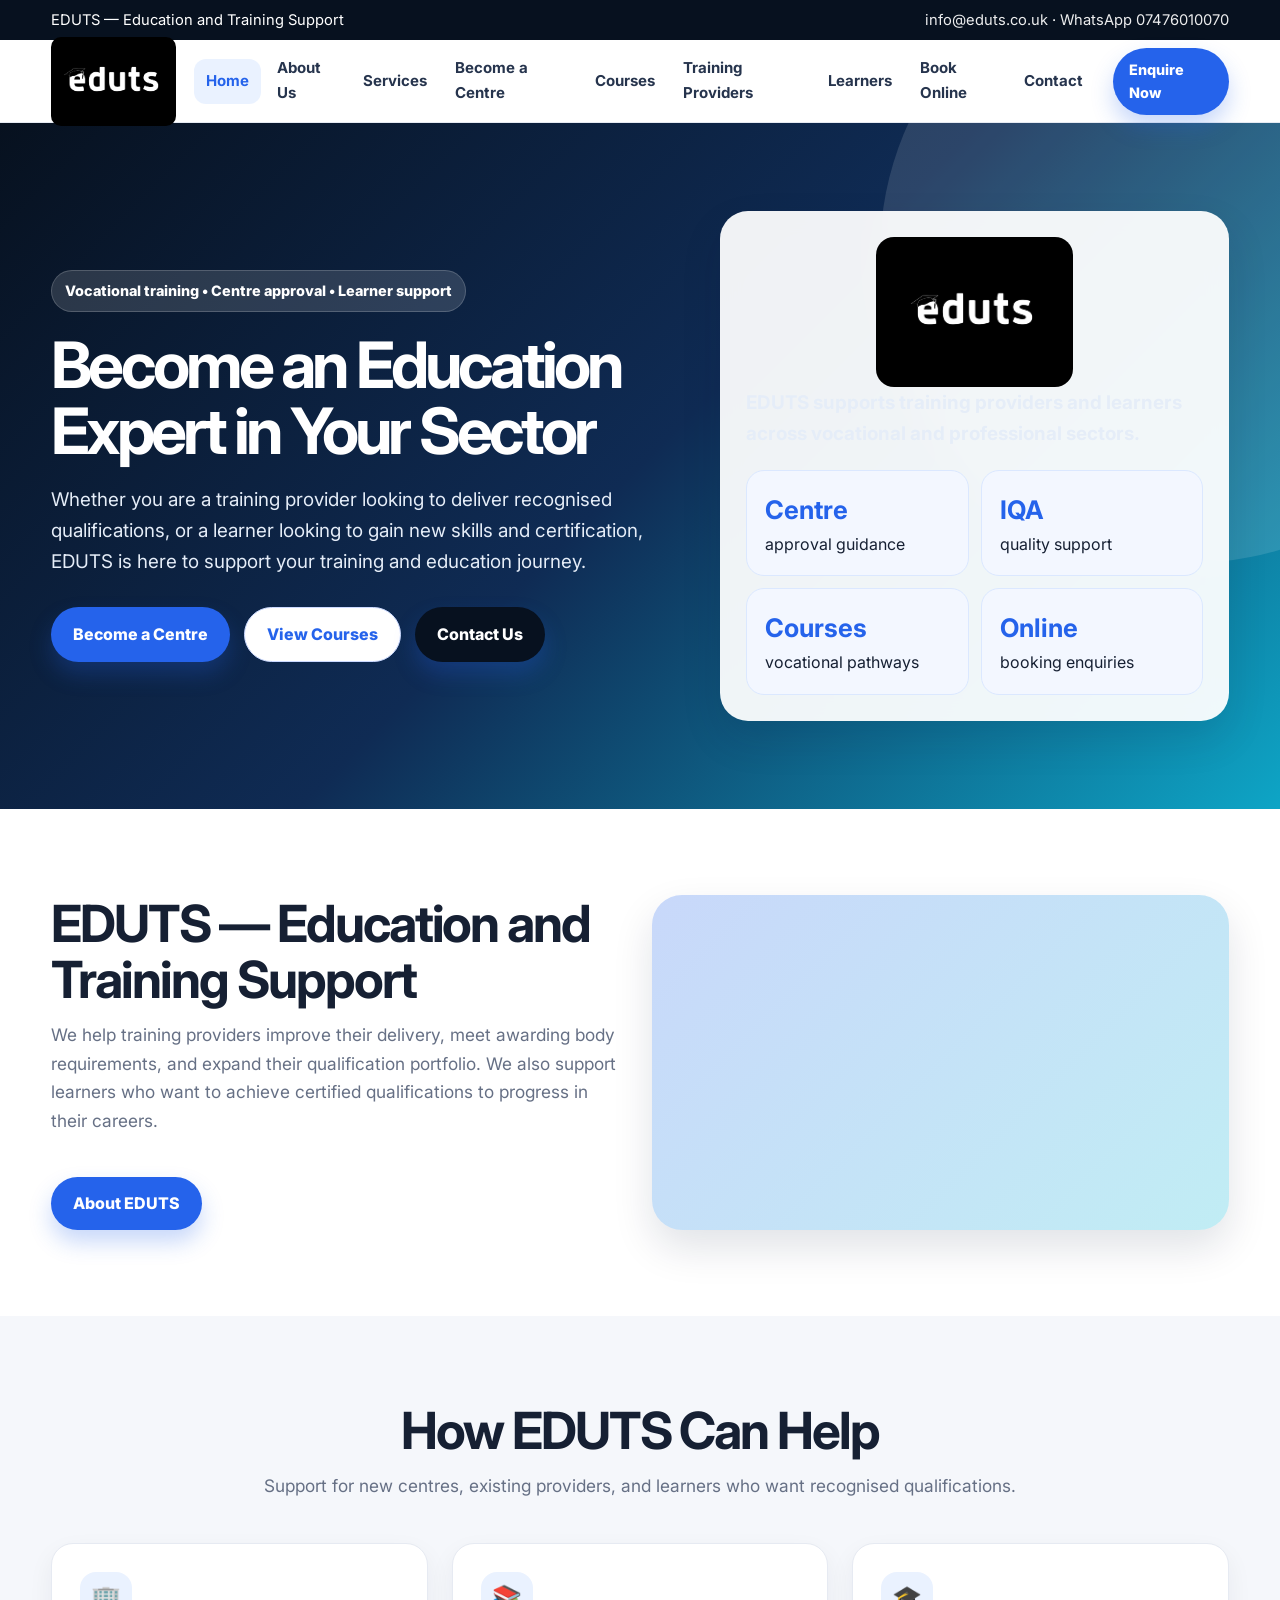
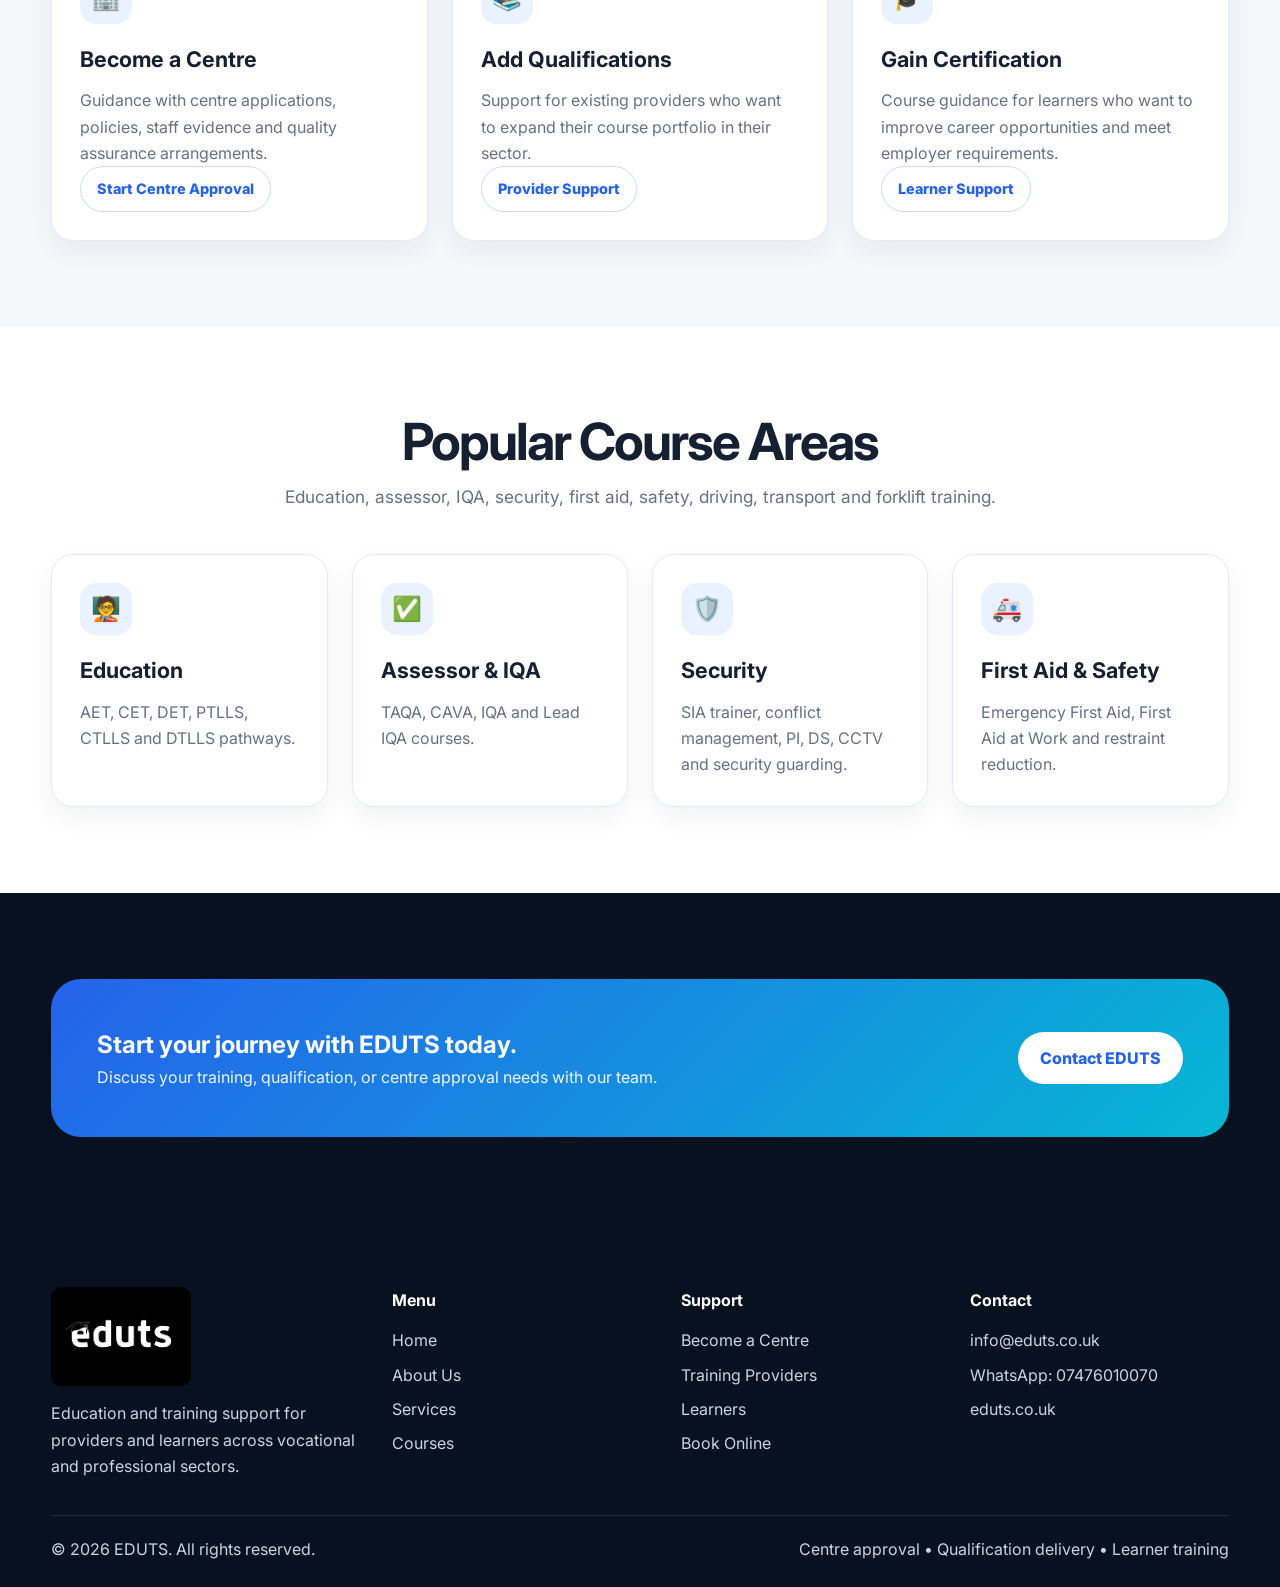
==== index.html @ fb8f163d "Add files via upload" ====
<!DOCTYPE html>
<html lang="en">
<head>
  <meta charset="UTF-8">
  <meta name="viewport" content="width=device-width, initial-scale=1.0">
  <meta name="description" content="EDUTS supports training providers and learners with centre approval, qualification delivery, assessment, IQA and vocational training.">
  <title>EDUTS — Education and Training Support</title>
  <link rel="icon" type="image/png" href="images/favicon.png">
  <link rel="apple-touch-icon" href="images/apple-touch-icon.png">
  <link rel="preconnect" href="https://fonts.googleapis.com">
  <link rel="preconnect" href="https://fonts.gstatic.com" crossorigin>
  <link href="https://fonts.googleapis.com/css2?family=Inter:wght@400;600;700;800;900&display=swap" rel="stylesheet">
  <link rel="stylesheet" href="css/style.css">
</head>
<body>
  <a class="skip-link" href="#main">Skip to content</a>
  <div class="top-bar"><div class="container"><span>EDUTS — Education and Training Support</span><span><a href="mailto:info@eduts.co.uk">info@eduts.co.uk</a> · <a href="https://wa.me/447476010070">WhatsApp 07476010070</a></span></div></div>
  <header class="header">
    <nav class="container nav" aria-label="Main navigation">
      <a href="index.html" class="logo"><img src="images/edutslogo2.png" alt="EDUTS logo"><span>EDUTS</span></a>
      <button class="hamburger" aria-label="Open menu" aria-expanded="false"><span></span><span></span><span></span></button>
      <ul class="menu">
        <li><a href="index.html">Home</a></li>
        <li><a href="about.html">About Us</a></li>
        <li><a href="services.html">Services</a></li>
        <li><a href="become-a-centre.html">Become a Centre</a></li>
        <li><a href="courses.html">Courses</a></li>
        <li><a href="training-providers.html">Training Providers</a></li>
        <li><a href="learners.html">Learners</a></li>
        <li><a href="book-online.html">Book Online</a></li>
        <li><a href="contact.html">Contact</a></li>
      </ul>
      <div class="nav-actions"><a class="btn small" href="contact.html">Enquire Now</a></div>
    </nav>
  </header>
<main id="main">
  <section class="hero">
    <div class="container hero-grid">
      <div class="reveal">
        <span class="eyebrow">Vocational training • Centre approval • Learner support</span>
        <h1>Become an Education Expert in Your Sector</h1>
        <p>Whether you are a training provider looking to deliver recognised qualifications, or a learner looking to gain new skills and certification, EDUTS is here to support your training and education journey.</p>
        <div class="hero-buttons"><a class="btn" href="become-a-centre.html">Become a Centre</a><a class="btn secondary" href="courses.html">View Courses</a><a class="btn dark" href="contact.html">Contact Us</a></div>
      </div>
      <aside class="hero-card reveal">
        <img src="images/edutslogo2.png" alt="EDUTS logo">
        <p><strong>EDUTS supports training providers and learners across vocational and professional sectors.</strong></p>
        <div class="quick-stats"><div class="stat"><strong>Centre</strong><span>approval guidance</span></div><div class="stat"><strong>IQA</strong><span>quality support</span></div><div class="stat"><strong>Courses</strong><span>vocational pathways</span></div><div class="stat"><strong>Online</strong><span>booking enquiries</span></div></div>
      </aside>
    </div>
  </section>
  <section class="section">
    <div class="container grid grid-2">
      <div class="reveal"><div class="section-head left"><h2>EDUTS — Education and Training Support</h2><p>We help training providers improve their delivery, meet awarding body requirements, and expand their qualification portfolio. We also support learners who want to achieve certified qualifications to progress in their careers.</p></div><a class="btn" href="about.html">About EDUTS</a></div>
      <div class="image-band reveal" role="img" aria-label="Training classroom placeholder image"></div>
    </div>
  </section>
  <section class="section light">
    <div class="container">
      <div class="section-head"><h2>How EDUTS Can Help</h2><p>Support for new centres, existing providers, and learners who want recognised qualifications.</p></div>
      <div class="grid grid-3">
        <article class="card reveal"><div class="icon">🏢</div><h3>Become a Centre</h3><p>Guidance with centre applications, policies, staff evidence and quality assurance arrangements.</p><a class="btn secondary small" href="become-a-centre.html">Start Centre Approval</a></article>
        <article class="card reveal"><div class="icon">📚</div><h3>Add Qualifications</h3><p>Support for existing providers who want to expand their course portfolio in their sector.</p><a class="btn secondary small" href="training-providers.html">Provider Support</a></article>
        <article class="card reveal"><div class="icon">🎓</div><h3>Gain Certification</h3><p>Course guidance for learners who want to improve career opportunities and meet employer requirements.</p><a class="btn secondary small" href="learners.html">Learner Support</a></article>
      </div>
    </div>
  </section>
  <section class="section">
    <div class="container">
      <div class="section-head"><h2>Popular Course Areas</h2><p>Education, assessor, IQA, security, first aid, safety, driving, transport and forklift training.</p></div>
      <div class="grid grid-4">
        <div class="card reveal"><div class="icon">🧑‍🏫</div><h3>Education</h3><p>AET, CET, DET, PTLLS, CTLLS and DTLLS pathways.</p></div>
        <div class="card reveal"><div class="icon">✅</div><h3>Assessor & IQA</h3><p>TAQA, CAVA, IQA and Lead IQA courses.</p></div>
        <div class="card reveal"><div class="icon">🛡️</div><h3>Security</h3><p>SIA trainer, conflict management, PI, DS, CCTV and security guarding.</p></div>
        <div class="card reveal"><div class="icon">🚑</div><h3>First Aid & Safety</h3><p>Emergency First Aid, First Aid at Work and restraint reduction.</p></div>
      </div>
    </div>
  </section>
  <section class="section dark"><div class="container cta"><div><h2>Start your journey with EDUTS today.</h2><p>Discuss your training, qualification, or centre approval needs with our team.</p></div><a class="btn" href="contact.html">Contact EDUTS</a></div></section>
</main>
  <footer class="footer">
    <div class="container footer-grid">
      <div>
        <img src="images/edutslogo2.png" alt="EDUTS logo">
        <p>Education and training support for providers and learners across vocational and professional sectors.</p>
      </div>
      <div><h4>Menu</h4><ul><li><a href="index.html">Home</a></li><li><a href="about.html">About Us</a></li><li><a href="services.html">Services</a></li><li><a href="courses.html">Courses</a></li></ul></div>
      <div><h4>Support</h4><ul><li><a href="become-a-centre.html">Become a Centre</a></li><li><a href="training-providers.html">Training Providers</a></li><li><a href="learners.html">Learners</a></li><li><a href="book-online.html">Book Online</a></li></ul></div>
      <div><h4>Contact</h4><ul><li><a href="mailto:info@eduts.co.uk">info@eduts.co.uk</a></li><li><a href="https://wa.me/447476010070">WhatsApp: 07476010070</a></li><li><a href="https://eduts.co.uk">eduts.co.uk</a></li></ul></div>
    </div>
    <div class="container footer-bottom"><p>© <span id="year">2026</span> EDUTS. All rights reserved.</p><p>Centre approval • Qualification delivery • Learner training</p></div>
  </footer>
  <button class="back-top" aria-label="Back to top">↑</button>
  <script>document.getElementById('year').textContent = new Date().getFullYear();</script>
  <script src="js/script.js"></script>
</body>
</html>
---- css/style.css ----
:root{
  --bg:#07111f;
  --bg-soft:#0d1b2e;
  --card:#ffffff;
  --text:#162033;
  --muted:#667085;
  --brand:#2563eb;
  --brand-dark:#1d4ed8;
  --accent:#06b6d4;
  --light:#f5f7fb;
  --border:#e6eaf2;
  --success:#16a34a;
  --shadow:0 18px 40px rgba(12,28,54,.12);
  --radius:22px;
}
*{box-sizing:border-box;margin:0;padding:0}
html{scroll-behavior:smooth}
body{font-family:Inter,Arial,sans-serif;color:var(--text);background:#fff;line-height:1.65}
a{text-decoration:none;color:inherit}
img{max-width:100%;display:block}
.container{width:min(1180px,92%);margin:auto}
.skip-link{position:absolute;left:-999px;top:10px;background:#fff;color:#000;padding:10px;z-index:999}
.skip-link:focus{left:10px}
.top-bar{background:#07111f;color:#fff;font-size:.92rem;padding:8px 0}
.top-bar .container{display:flex;justify-content:space-between;gap:18px;flex-wrap:wrap}
.top-bar a{color:#fff;opacity:.92}.top-bar a:hover{opacity:1;color:#9ee7ff}
.header{position:sticky;top:0;z-index:99;background:rgba(255,255,255,.96);backdrop-filter:blur(14px);border-bottom:1px solid var(--border)}
.nav{height:82px;display:flex;align-items:center;justify-content:space-between;gap:18px}
.logo{display:flex;align-items:center;gap:12px;font-weight:900;font-size:1.3rem}.logo img{width:132px;height:auto;border-radius:10px}.logo span{display:none}
.menu{display:flex;align-items:center;gap:4px;list-style:none}.menu a{display:block;padding:10px 12px;border-radius:12px;color:#26344d;font-weight:700;font-size:.94rem}.menu a:hover,.menu a.active{background:#eaf2ff;color:var(--brand)}
.nav-actions{display:flex;align-items:center;gap:10px}.hamburger{display:none;border:0;background:#eef4ff;border-radius:12px;padding:10px;cursor:pointer}.hamburger span{display:block;width:23px;height:2px;background:#1c2a44;margin:5px 0}
.btn{display:inline-flex;align-items:center;justify-content:center;gap:8px;border:0;border-radius:999px;padding:13px 22px;font-weight:800;cursor:pointer;transition:.25s;background:var(--brand);color:#fff;box-shadow:0 12px 22px rgba(37,99,235,.25)}
.btn:hover{transform:translateY(-2px);background:var(--brand-dark)}.btn.secondary{background:#fff;color:var(--brand);border:1px solid #cbd9ff;box-shadow:none}.btn.secondary:hover{background:#eef4ff}.btn.dark{background:#07111f}.btn.small{padding:10px 16px;font-size:.9rem}.btn.full{width:100%}
.hero{position:relative;isolation:isolate;background:linear-gradient(135deg,#07111f 0%,#0f2b54 50%,#0ea5c6 100%);color:#fff;overflow:hidden}.hero:before{content:"";position:absolute;inset:0;background:url('../images/hero-education.jpg') center/cover no-repeat;opacity:.12;z-index:-2}.hero:after{content:"";position:absolute;width:620px;height:620px;right:-220px;top:-180px;border-radius:50%;background:rgba(255,255,255,.12);z-index:-1}.hero-grid{display:grid;grid-template-columns:1.1fr .9fr;gap:48px;align-items:center;min-height:660px;padding:88px 0}.eyebrow{display:inline-flex;align-items:center;gap:8px;background:rgba(255,255,255,.14);border:1px solid rgba(255,255,255,.18);padding:8px 13px;border-radius:999px;font-weight:800;font-size:.9rem}.hero h1,.page-hero h1{font-size:clamp(2.5rem,5vw,5.2rem);line-height:1.03;letter-spacing:-.06em;margin:20px 0}.hero p{font-size:1.18rem;color:#e5edf8;max-width:720px}.hero-buttons{display:flex;gap:14px;flex-wrap:wrap;margin-top:30px}.hero-card{background:rgba(255,255,255,.94);color:var(--text);border-radius:28px;padding:26px;box-shadow:var(--shadow);backdrop-filter:blur(10px)}.hero-card img{height:150px;width:auto;margin:auto;background:#000;border-radius:18px;padding:18px}.quick-stats{display:grid;grid-template-columns:repeat(2,1fr);gap:12px;margin-top:20px}.stat{background:#f3f7ff;border:1px solid #dbe8ff;border-radius:18px;padding:18px}.stat strong{font-size:1.6rem;display:block;color:var(--brand)}
.section{padding:86px 0}.section.light{background:var(--light)}.section.dark{background:#07111f;color:#fff}.section-head{max-width:780px;margin:0 auto 42px;text-align:center}.section-head.left{text-align:left;margin-left:0}.section-head h2{font-size:clamp(2rem,4vw,3.2rem);line-height:1.1;letter-spacing:-.04em;margin-bottom:14px}.section-head p{color:var(--muted);font-size:1.08rem}.dark .section-head p{color:#cbd5e1}
.grid{display:grid;gap:24px}.grid-2{grid-template-columns:repeat(2,1fr)}.grid-3{grid-template-columns:repeat(3,1fr)}.grid-4{grid-template-columns:repeat(4,1fr)}
.card{background:#fff;border:1px solid var(--border);border-radius:var(--radius);padding:28px;box-shadow:0 10px 26px rgba(12,28,54,.06);transition:.25s}.card:hover{transform:translateY(-4px);box-shadow:var(--shadow)}.card h3{font-size:1.35rem;margin-bottom:10px}.card p{color:var(--muted)}.icon{width:52px;height:52px;border-radius:16px;display:grid;place-items:center;background:#eaf2ff;color:var(--brand);font-size:1.5rem;margin-bottom:18px}.list{list-style:none;margin-top:18px}.list li{padding:9px 0 9px 30px;position:relative;color:#475467}.list li:before{content:"✓";position:absolute;left:0;color:var(--success);font-weight:900}.dark .card{color:var(--text)}
.page-hero{background:linear-gradient(135deg,#07111f,#123d72);color:#fff;padding:86px 0}.page-hero p{max-width:820px;color:#dbeafe;font-size:1.15rem}.breadcrumb{font-size:.9rem;color:#b9d9ff;margin-bottom:12px}.breadcrumb a{color:#fff}
.image-band{min-height:330px;border-radius:30px;background:linear-gradient(135deg,rgba(37,99,235,.25),rgba(6,182,212,.25)),url('../images/training-classroom.jpg') center/cover no-repeat;box-shadow:var(--shadow)}
.tabs{display:flex;gap:10px;justify-content:center;flex-wrap:wrap;margin-bottom:30px}.tab-btn{border:1px solid #d7e3f7;background:#fff;border-radius:999px;padding:11px 18px;font-weight:800;cursor:pointer}.tab-btn.active{background:var(--brand);color:#fff;border-color:var(--brand)}.tab-panel{display:none}.tab-panel.active{display:block}.course-toolbar{display:flex;gap:12px;flex-wrap:wrap;margin-bottom:24px}.course-toolbar input,.course-toolbar select,.form-control{width:100%;border:1px solid #d9e2f1;border-radius:14px;padding:13px 14px;font:inherit}.course-toolbar input{flex:1 1 280px}.course-toolbar select{flex:0 1 260px}.course-list{display:grid;grid-template-columns:repeat(3,1fr);gap:16px}.course-item{background:#fff;border:1px solid var(--border);border-radius:18px;padding:18px}.course-item strong{display:block;margin-bottom:6px}.tag{display:inline-flex;background:#eef4ff;color:#1d4ed8;border-radius:999px;padding:3px 9px;font-size:.78rem;font-weight:800}
.steps{counter-reset:step}.step{position:relative;padding-left:80px}.step:before{counter-increment:step;content:counter(step);position:absolute;left:0;top:0;width:52px;height:52px;border-radius:50%;display:grid;place-items:center;background:var(--brand);color:#fff;font-weight:900;font-size:1.2rem}.process-line{position:relative}.process-line:before{content:"";position:absolute;left:25px;top:54px;bottom:20px;width:2px;background:#dbe7fb}
.faq-item{border:1px solid var(--border);border-radius:18px;background:#fff;margin-bottom:12px;overflow:hidden}.faq-question{width:100%;text-align:left;background:#fff;border:0;padding:18px 22px;font-weight:900;display:flex;justify-content:space-between;cursor:pointer}.faq-answer{max-height:0;overflow:hidden;transition:max-height .25s ease;padding:0 22px}.faq-item.open .faq-answer{max-height:240px;padding-bottom:20px}.faq-answer p{color:var(--muted)}
.cta{background:linear-gradient(135deg,#2563eb,#06b6d4);color:#fff;border-radius:30px;padding:46px;display:grid;grid-template-columns:1fr auto;gap:22px;align-items:center}.cta p{color:#eaf7ff}.cta .btn{background:#fff;color:var(--brand);box-shadow:none}
.contact-wrap{display:grid;grid-template-columns:.9fr 1.1fr;gap:28px}.contact-card{background:#07111f;color:#fff;border-radius:26px;padding:32px}.contact-card a{color:#9ee7ff}.contact-form{background:#fff;border:1px solid var(--border);box-shadow:var(--shadow);border-radius:26px;padding:30px}.form-grid{display:grid;grid-template-columns:1fr 1fr;gap:16px}.form-group{margin-bottom:16px}.form-group label{display:block;font-weight:800;margin-bottom:7px}textarea.form-control{min-height:135px;resize:vertical}.form-message{margin-top:12px;font-weight:800}.map-placeholder{min-height:280px;border-radius:24px;background:linear-gradient(135deg,#dbeafe,#cffafe),url('../images/map-placeholder.jpg') center/cover no-repeat;display:grid;place-items:center;color:#1d4ed8;font-weight:900;text-align:center;padding:24px}
.footer{background:#07111f;color:#cbd5e1;padding:64px 0 24px}.footer-grid{display:grid;grid-template-columns:1.2fr repeat(3,1fr);gap:30px}.footer img{width:140px;background:#000;border-radius:10px;margin-bottom:14px}.footer h4{color:#fff;margin-bottom:14px}.footer ul{list-style:none}.footer li{margin:8px 0}.footer a:hover{color:#fff}.footer-bottom{border-top:1px solid rgba(255,255,255,.12);margin-top:36px;padding-top:20px;display:flex;justify-content:space-between;gap:14px;flex-wrap:wrap}.back-top{position:fixed;right:18px;bottom:18px;width:46px;height:46px;border-radius:50%;border:0;background:var(--brand);color:#fff;font-weight:900;box-shadow:var(--shadow);display:none;cursor:pointer}.back-top.show{display:block}
.reveal{opacity:0;transform:translateY(18px);transition:.6s}.reveal.visible{opacity:1;transform:translateY(0)}
@media (max-width:980px){.hero-grid,.grid-2,.grid-3,.grid-4,.contact-wrap,.footer-grid,.cta{grid-template-columns:1fr}.hero-grid{min-height:auto;padding:68px 0}.course-list{grid-template-columns:repeat(2,1fr)}.menu{position:fixed;top:118px;left:4%;right:4%;background:#fff;border:1px solid var(--border);border-radius:20px;padding:14px;box-shadow:var(--shadow);display:none;flex-direction:column;align-items:stretch}.menu.open{display:flex}.hamburger{display:block}.nav .btn.small{display:none}.nav{height:74px}}
@media (max-width:620px){.top-bar .container{justify-content:center;text-align:center}.hero-buttons,.cta .btn{width:100%}.btn{width:100%}.course-list,.form-grid{grid-template-columns:1fr}.section{padding:62px 0}.hero h1,.page-hero h1{font-size:2.45rem}.quick-stats{grid-template-columns:1fr}.cta{padding:28px}.logo img{width:112px}}
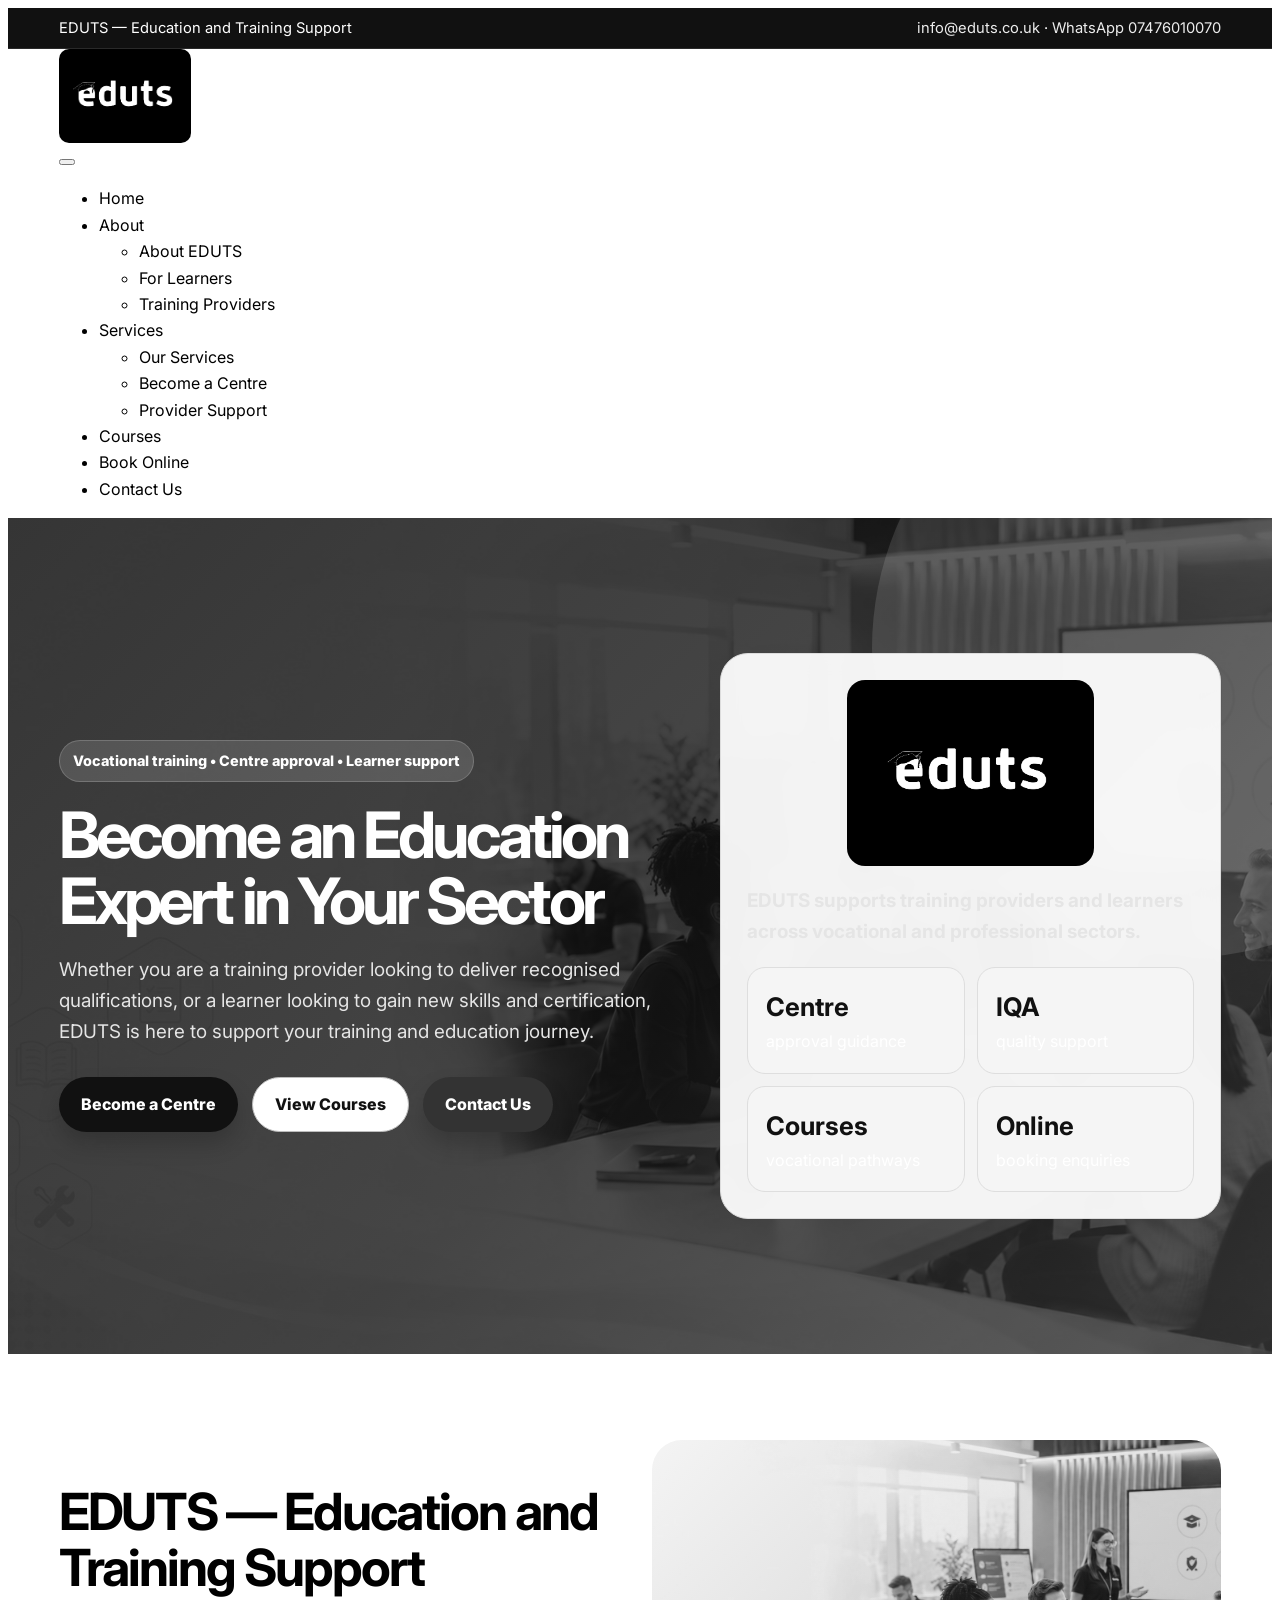
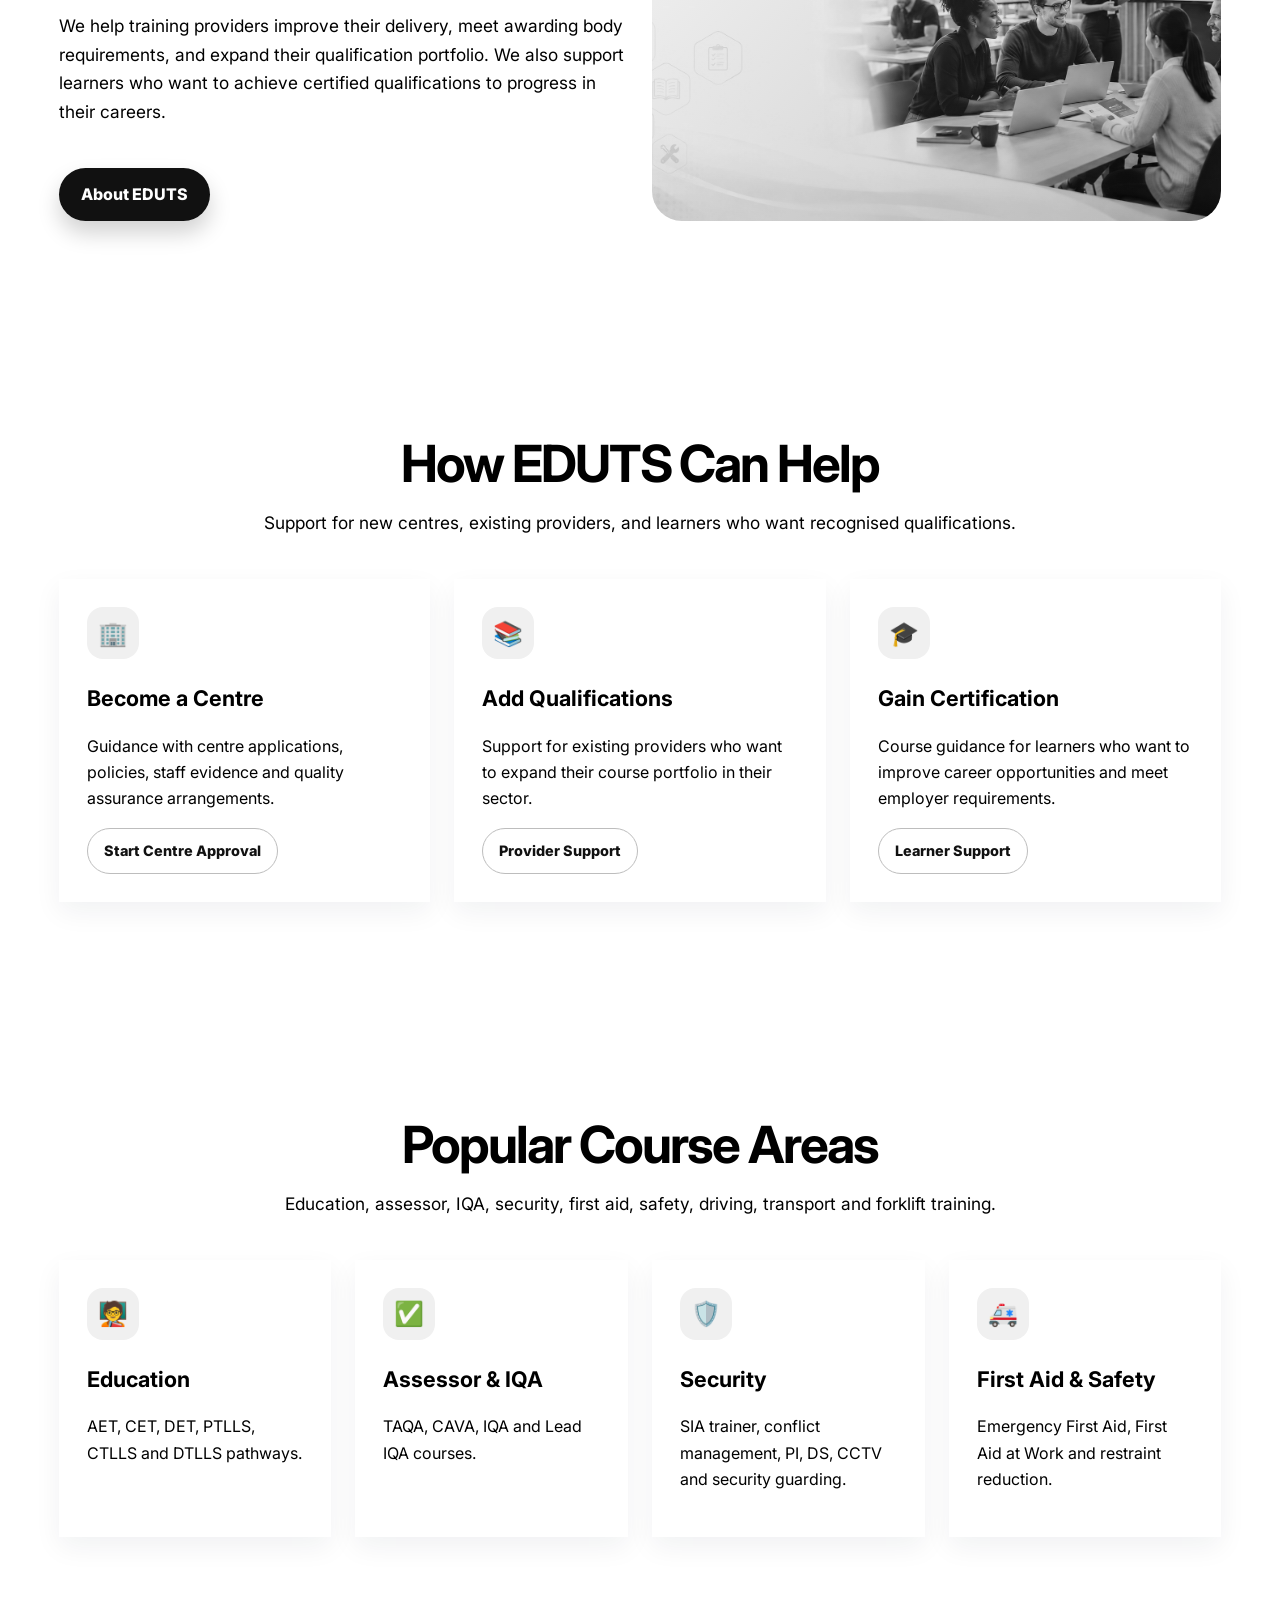
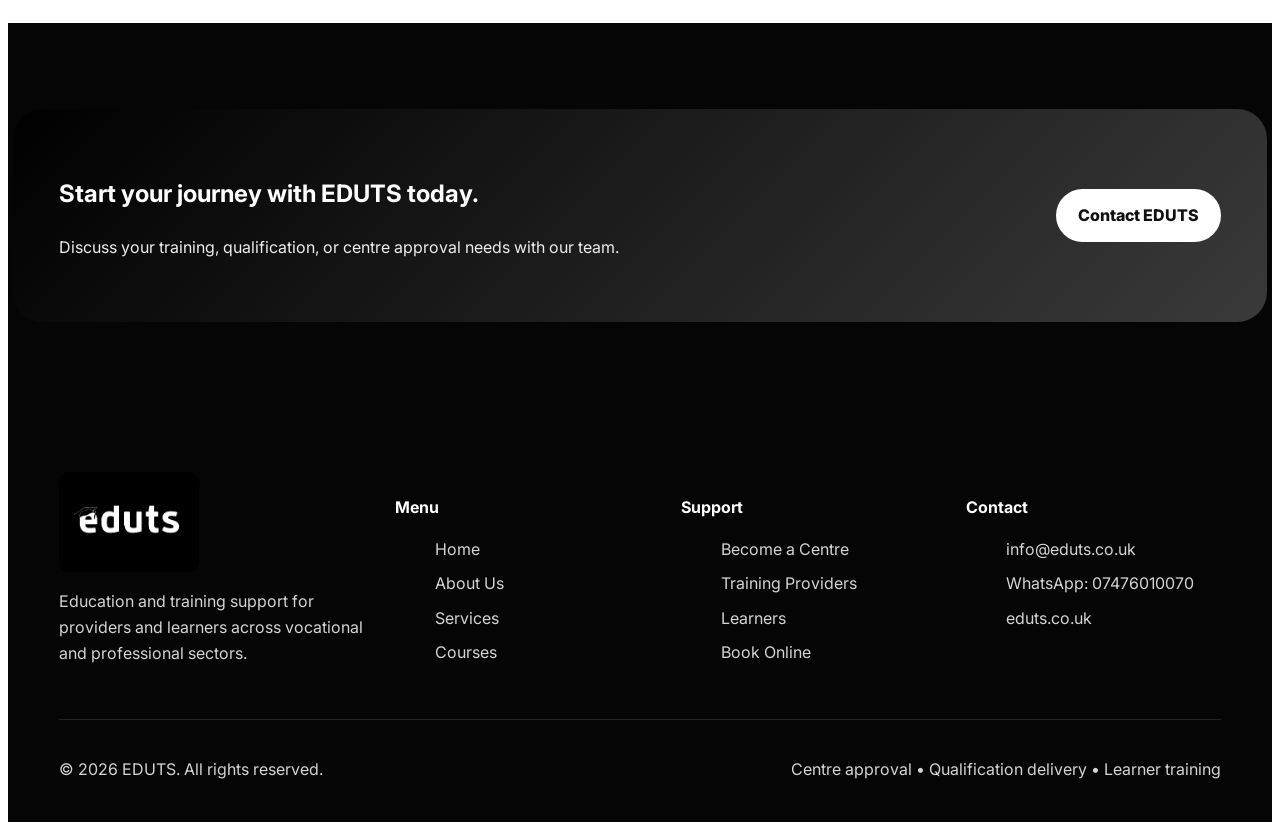
==== commit 1ac8ae37: "Update index.html" ====
--- a/index.html
+++ b/index.html
@@ -15,24 +15,47 @@
 <body>
   <a class="skip-link" href="#main">Skip to content</a>
   <div class="top-bar"><div class="container"><span>EDUTS — Education and Training Support</span><span><a href="mailto:info@eduts.co.uk">info@eduts.co.uk</a> · <a href="https://wa.me/447476010070">WhatsApp 07476010070</a></span></div></div>
-  <header class="header">
-    <nav class="container nav" aria-label="Main navigation">
-      <a href="index.html" class="logo"><img src="images/edutslogo2.png" alt="EDUTS logo"><span>EDUTS</span></a>
-      <button class="hamburger" aria-label="Open menu" aria-expanded="false"><span></span><span></span><span></span></button>
-      <ul class="menu">
+  <header class="site-header">
+  <div class="container header-inner">
+    <a href="index.html" class="logo">
+      <img src="images/edutslogo2.png" alt="EDUTS Logo">
+    </a>
+
+    <button class="menu-toggle" id="menuToggle" aria-label="Open menu">
+      <span></span>
+      <span></span>
+      <span></span>
+    </button>
+
+    <nav class="main-nav" id="mainNav">
+      <ul>
         <li><a href="index.html">Home</a></li>
-        <li><a href="about.html">About Us</a></li>
-        <li><a href="services.html">Services</a></li>
-        <li><a href="become-a-centre.html">Become a Centre</a></li>
+
+        <li class="has-dropdown">
+          <a href="about.html">About</a>
+          <ul class="dropdown">
+            <li><a href="about.html">About EDUTS</a></li>
+            <li><a href="learners.html">For Learners</a></li>
+            <li><a href="training-providers.html">Training Providers</a></li>
+          </ul>
+        </li>
+
+        <li class="has-dropdown">
+          <a href="services.html">Services</a>
+          <ul class="dropdown">
+            <li><a href="services.html">Our Services</a></li>
+            <li><a href="become-a-centre.html">Become a Centre</a></li>
+            <li><a href="training-providers.html">Provider Support</a></li>
+          </ul>
+        </li>
+
         <li><a href="courses.html">Courses</a></li>
-        <li><a href="training-providers.html">Training Providers</a></li>
-        <li><a href="learners.html">Learners</a></li>
         <li><a href="book-online.html">Book Online</a></li>
-        <li><a href="contact.html">Contact</a></li>
+        <li><a href="contact.html" class="nav-btn">Contact Us</a></li>
       </ul>
-      <div class="nav-actions"><a class="btn small" href="contact.html">Enquire Now</a></div>
     </nav>
-  </header>
+  </div>
+</header>
 <main id="main">
   <section class="hero">
     <div class="container hero-grid">
--- a/css/style.css
+++ b/css/style.css
@@ -1,16 +1,16 @@
-:root{
-  --bg:#07111f;
-  --bg-soft:#0d1b2e;
+':root{
+  --bg:#050505;
+  --bg-soft:#161616;
   --card:#ffffff;
-  --text:#162033;
-  --muted:#667085;
-  --brand:#2563eb;
-  --brand-dark:#1d4ed8;
-  --accent:#06b6d4;
-  --light:#f5f7fb;
-  --border:#e6eaf2;
-  --success:#16a34a;
-  --shadow:0 18px 40px rgba(12,28,54,.12);
+  --text:#171717;
+  --muted:#666666;
+  --brand:#111111;
+  --brand-dark:#000000;
+  --accent:#6f6f6f;
+  --light:#f5f5f5;
+  --border:#dedede;
+  --success:#2f2f2f;
+  --shadow:0 18px 40px rgba(0,0,0,.12);
   --radius:22px;
 }
 *{box-sizing:border-box;margin:0;padding:0}
@@ -21,28 +21,28 @@
 .container{width:min(1180px,92%);margin:auto}
 .skip-link{position:absolute;left:-999px;top:10px;background:#fff;color:#000;padding:10px;z-index:999}
 .skip-link:focus{left:10px}
-.top-bar{background:#07111f;color:#fff;font-size:.92rem;padding:8px 0}
+.top-bar{background:#111;color:#fff;font-size:.92rem;padding:8px 0;border-bottom:1px solid #2a2a2a}
 .top-bar .container{display:flex;justify-content:space-between;gap:18px;flex-wrap:wrap}
-.top-bar a{color:#fff;opacity:.92}.top-bar a:hover{opacity:1;color:#9ee7ff}
-.header{position:sticky;top:0;z-index:99;background:rgba(255,255,255,.96);backdrop-filter:blur(14px);border-bottom:1px solid var(--border)}
+.top-bar a{color:#fff;opacity:.92}.top-bar a:hover{opacity:1;color:#d9d9d9}
+.header{position:sticky;top:0;z-index:99;background:#000;backdrop-filter:blur(14px);border-bottom:1px solid #2a2a2a}
 .nav{height:82px;display:flex;align-items:center;justify-content:space-between;gap:18px}
 .logo{display:flex;align-items:center;gap:12px;font-weight:900;font-size:1.3rem}.logo img{width:132px;height:auto;border-radius:10px}.logo span{display:none}
-.menu{display:flex;align-items:center;gap:4px;list-style:none}.menu a{display:block;padding:10px 12px;border-radius:12px;color:#26344d;font-weight:700;font-size:.94rem}.menu a:hover,.menu a.active{background:#eaf2ff;color:var(--brand)}
-.nav-actions{display:flex;align-items:center;gap:10px}.hamburger{display:none;border:0;background:#eef4ff;border-radius:12px;padding:10px;cursor:pointer}.hamburger span{display:block;width:23px;height:2px;background:#1c2a44;margin:5px 0}
-.btn{display:inline-flex;align-items:center;justify-content:center;gap:8px;border:0;border-radius:999px;padding:13px 22px;font-weight:800;cursor:pointer;transition:.25s;background:var(--brand);color:#fff;box-shadow:0 12px 22px rgba(37,99,235,.25)}
-.btn:hover{transform:translateY(-2px);background:var(--brand-dark)}.btn.secondary{background:#fff;color:var(--brand);border:1px solid #cbd9ff;box-shadow:none}.btn.secondary:hover{background:#eef4ff}.btn.dark{background:#07111f}.btn.small{padding:10px 16px;font-size:.9rem}.btn.full{width:100%}
-.hero{position:relative;isolation:isolate;background:linear-gradient(135deg,#07111f 0%,#0f2b54 50%,#0ea5c6 100%);color:#fff;overflow:hidden}.hero:before{content:"";position:absolute;inset:0;background:url('../images/hero-education.jpg') center/cover no-repeat;opacity:.12;z-index:-2}.hero:after{content:"";position:absolute;width:620px;height:620px;right:-220px;top:-180px;border-radius:50%;background:rgba(255,255,255,.12);z-index:-1}.hero-grid{display:grid;grid-template-columns:1.1fr .9fr;gap:48px;align-items:center;min-height:660px;padding:88px 0}.eyebrow{display:inline-flex;align-items:center;gap:8px;background:rgba(255,255,255,.14);border:1px solid rgba(255,255,255,.18);padding:8px 13px;border-radius:999px;font-weight:800;font-size:.9rem}.hero h1,.page-hero h1{font-size:clamp(2.5rem,5vw,5.2rem);line-height:1.03;letter-spacing:-.06em;margin:20px 0}.hero p{font-size:1.18rem;color:#e5edf8;max-width:720px}.hero-buttons{display:flex;gap:14px;flex-wrap:wrap;margin-top:30px}.hero-card{background:rgba(255,255,255,.94);color:var(--text);border-radius:28px;padding:26px;box-shadow:var(--shadow);backdrop-filter:blur(10px)}.hero-card img{height:150px;width:auto;margin:auto;background:#000;border-radius:18px;padding:18px}.quick-stats{display:grid;grid-template-columns:repeat(2,1fr);gap:12px;margin-top:20px}.stat{background:#f3f7ff;border:1px solid #dbe8ff;border-radius:18px;padding:18px}.stat strong{font-size:1.6rem;display:block;color:var(--brand)}
-.section{padding:86px 0}.section.light{background:var(--light)}.section.dark{background:#07111f;color:#fff}.section-head{max-width:780px;margin:0 auto 42px;text-align:center}.section-head.left{text-align:left;margin-left:0}.section-head h2{font-size:clamp(2rem,4vw,3.2rem);line-height:1.1;letter-spacing:-.04em;margin-bottom:14px}.section-head p{color:var(--muted);font-size:1.08rem}.dark .section-head p{color:#cbd5e1}
+.menu{display:flex;align-items:center;gap:4px;list-style:none}.menu a{display:block;padding:10px 12px;border-radius:12px;color:#fff;font-weight:700;font-size:.94rem}.menu a:hover,.menu a.active{background:#fff;color:#000}
+.nav-actions{display:flex;align-items:center;gap:10px}.hamburger{display:none;border:1px solid #333;background:#111;border-radius:12px;padding:10px;cursor:pointer}.hamburger span{display:block;width:23px;height:2px;background:#fff;margin:5px 0}
+.btn{display:inline-flex;align-items:center;justify-content:center;gap:8px;border:0;border-radius:999px;padding:13px 22px;font-weight:800;cursor:pointer;transition:.25s;background:#111;color:#fff;box-shadow:0 12px 22px rgba(0,0,0,.18)}
+.btn:hover{transform:translateY(-2px);background:#000}.btn.secondary{background:#fff;color:#111;border:1px solid #bdbdbd;box-shadow:none}.btn.secondary:hover{background:#f1f1f1}.btn.dark{background:#333}.btn.small{padding:10px 16px;font-size:.9rem}.btn.full{width:100%}
+.hero{position:relative;isolation:isolate;background:linear-gradient(135deg,#000 0%,#151515 55%,#3a3a3a 100%);color:#fff;overflow:hidden}.hero:before{content:"";position:absolute;inset:0;background:url('../images/hero-education.jpg') center/cover no-repeat;opacity:.22;z-index:-2;filter:grayscale(1)}.hero:after{content:"";position:absolute;width:620px;height:620px;right:-220px;top:-180px;border-radius:50%;background:rgba(255,255,255,.12);z-index:-1}.hero-grid{display:grid;grid-template-columns:1.1fr .9fr;gap:48px;align-items:center;min-height:660px;padding:88px 0}.eyebrow{display:inline-flex;align-items:center;gap:8px;background:rgba(255,255,255,.14);border:1px solid rgba(255,255,255,.18);padding:8px 13px;border-radius:999px;font-weight:800;font-size:.9rem}.hero h1,.page-hero h1{font-size:clamp(2.5rem,5vw,5.2rem);line-height:1.03;letter-spacing:-.06em;margin:20px 0}.hero p{font-size:1.18rem;color:#e5e5e5;max-width:720px}.hero-buttons{display:flex;gap:14px;flex-wrap:wrap;margin-top:30px}.hero-card{background:rgba(255,255,255,.94);color:var(--text);border-radius:28px;padding:26px;box-shadow:var(--shadow);backdrop-filter:blur(10px);border:1px solid #dcdcdc}.hero-card img{height:150px;width:auto;margin:auto;background:#000;border-radius:18px;padding:18px}.quick-stats{display:grid;grid-template-columns:repeat(2,1fr);gap:12px;margin-top:20px}.stat{background:#f5f5f5;border:1px solid #dedede;border-radius:18px;padding:18px}.stat strong{font-size:1.6rem;display:block;color:#111}
+.section{padding:86px 0}.section.light{background:var(--light)}.section.dark{background:#050505;color:#fff}.section-head{max-width:780px;margin:0 auto 42px;text-align:center}.section-head.left{text-align:left;margin-left:0}.section-head h2{font-size:clamp(2rem,4vw,3.2rem);line-height:1.1;letter-spacing:-.04em;margin-bottom:14px}.section-head p{color:var(--muted);font-size:1.08rem}.dark .section-head p{color:#cbd5e1}
 .grid{display:grid;gap:24px}.grid-2{grid-template-columns:repeat(2,1fr)}.grid-3{grid-template-columns:repeat(3,1fr)}.grid-4{grid-template-columns:repeat(4,1fr)}
-.card{background:#fff;border:1px solid var(--border);border-radius:var(--radius);padding:28px;box-shadow:0 10px 26px rgba(12,28,54,.06);transition:.25s}.card:hover{transform:translateY(-4px);box-shadow:var(--shadow)}.card h3{font-size:1.35rem;margin-bottom:10px}.card p{color:var(--muted)}.icon{width:52px;height:52px;border-radius:16px;display:grid;place-items:center;background:#eaf2ff;color:var(--brand);font-size:1.5rem;margin-bottom:18px}.list{list-style:none;margin-top:18px}.list li{padding:9px 0 9px 30px;position:relative;color:#475467}.list li:before{content:"✓";position:absolute;left:0;color:var(--success);font-weight:900}.dark .card{color:var(--text)}
-.page-hero{background:linear-gradient(135deg,#07111f,#123d72);color:#fff;padding:86px 0}.page-hero p{max-width:820px;color:#dbeafe;font-size:1.15rem}.breadcrumb{font-size:.9rem;color:#b9d9ff;margin-bottom:12px}.breadcrumb a{color:#fff}
-.image-band{min-height:330px;border-radius:30px;background:linear-gradient(135deg,rgba(37,99,235,.25),rgba(6,182,212,.25)),url('../images/training-classroom.jpg') center/cover no-repeat;box-shadow:var(--shadow)}
-.tabs{display:flex;gap:10px;justify-content:center;flex-wrap:wrap;margin-bottom:30px}.tab-btn{border:1px solid #d7e3f7;background:#fff;border-radius:999px;padding:11px 18px;font-weight:800;cursor:pointer}.tab-btn.active{background:var(--brand);color:#fff;border-color:var(--brand)}.tab-panel{display:none}.tab-panel.active{display:block}.course-toolbar{display:flex;gap:12px;flex-wrap:wrap;margin-bottom:24px}.course-toolbar input,.course-toolbar select,.form-control{width:100%;border:1px solid #d9e2f1;border-radius:14px;padding:13px 14px;font:inherit}.course-toolbar input{flex:1 1 280px}.course-toolbar select{flex:0 1 260px}.course-list{display:grid;grid-template-columns:repeat(3,1fr);gap:16px}.course-item{background:#fff;border:1px solid var(--border);border-radius:18px;padding:18px}.course-item strong{display:block;margin-bottom:6px}.tag{display:inline-flex;background:#eef4ff;color:#1d4ed8;border-radius:999px;padding:3px 9px;font-size:.78rem;font-weight:800}
-.steps{counter-reset:step}.step{position:relative;padding-left:80px}.step:before{counter-increment:step;content:counter(step);position:absolute;left:0;top:0;width:52px;height:52px;border-radius:50%;display:grid;place-items:center;background:var(--brand);color:#fff;font-weight:900;font-size:1.2rem}.process-line{position:relative}.process-line:before{content:"";position:absolute;left:25px;top:54px;bottom:20px;width:2px;background:#dbe7fb}
+.card{background:#fff;border:1px solid var(--border);border-radius:var(--radius);padding:28px;box-shadow:0 10px 26px rgba(12,28,54,.06);transition:.25s}.card:hover{transform:translateY(-4px);box-shadow:var(--shadow)}.card h3{font-size:1.35rem;margin-bottom:10px}.card p{color:var(--muted)}.icon{width:52px;height:52px;border-radius:16px;display:grid;place-items:center;background:#f0f0f0;color:#111;font-size:1.5rem;margin-bottom:18px}.list{list-style:none;margin-top:18px}.list li{padding:9px 0 9px 30px;position:relative;color:#475467}.list li:before{content:"✓";position:absolute;left:0;color:#111;font-weight:900}.dark .card{color:var(--text)}
+.page-hero{background:linear-gradient(135deg,#000,#333);color:#fff;padding:86px 0}.page-hero p{max-width:820px;color:#e5e5e5;font-size:1.15rem}.breadcrumb{font-size:.9rem;color:#d8d8d8;margin-bottom:12px}.breadcrumb a{color:#fff}
+.image-band{min-height:330px;border-radius:30px;background:linear-gradient(135deg,rgba(255,255,255,.18),rgba(0,0,0,.18)),url('../images/training-classroom.jpg') center/cover no-repeat;box-shadow:var(--shadow);filter:grayscale(1)}
+.tabs{display:flex;gap:10px;justify-content:center;flex-wrap:wrap;margin-bottom:30px}.tab-btn{border:1px solid #d0d0d0;background:#fff;border-radius:999px;padding:11px 18px;font-weight:800;cursor:pointer}.tab-btn.active{background:#111;color:#fff;border-color:#111}.tab-panel{display:none}.tab-panel.active{display:block}.course-toolbar{display:flex;gap:12px;flex-wrap:wrap;margin-bottom:24px}.course-toolbar input,.course-toolbar select,.form-control{width:100%;border:1px solid #d9e2f1;border-radius:14px;padding:13px 14px;font:inherit}.course-toolbar input{flex:1 1 280px}.course-toolbar select{flex:0 1 260px}.course-list{display:grid;grid-template-columns:repeat(3,1fr);gap:16px}.course-item{background:#fff;border:1px solid var(--border);border-radius:18px;padding:18px}.course-item strong{display:block;margin-bottom:6px}.tag{display:inline-flex;background:#f1f1f1;color:#111;border-radius:999px;padding:3px 9px;font-size:.78rem;font-weight:800}
+.steps{counter-reset:step}.step{position:relative;padding-left:80px}.step:before{counter-increment:step;content:counter(step);position:absolute;left:0;top:0;width:52px;height:52px;border-radius:50%;display:grid;place-items:center;background:#111;color:#fff;font-weight:900;font-size:1.2rem}.process-line{position:relative}.process-line:before{content:"";position:absolute;left:25px;top:54px;bottom:20px;width:2px;background:#d9d9d9}
 .faq-item{border:1px solid var(--border);border-radius:18px;background:#fff;margin-bottom:12px;overflow:hidden}.faq-question{width:100%;text-align:left;background:#fff;border:0;padding:18px 22px;font-weight:900;display:flex;justify-content:space-between;cursor:pointer}.faq-answer{max-height:0;overflow:hidden;transition:max-height .25s ease;padding:0 22px}.faq-item.open .faq-answer{max-height:240px;padding-bottom:20px}.faq-answer p{color:var(--muted)}
-.cta{background:linear-gradient(135deg,#2563eb,#06b6d4);color:#fff;border-radius:30px;padding:46px;display:grid;grid-template-columns:1fr auto;gap:22px;align-items:center}.cta p{color:#eaf7ff}.cta .btn{background:#fff;color:var(--brand);box-shadow:none}
-.contact-wrap{display:grid;grid-template-columns:.9fr 1.1fr;gap:28px}.contact-card{background:#07111f;color:#fff;border-radius:26px;padding:32px}.contact-card a{color:#9ee7ff}.contact-form{background:#fff;border:1px solid var(--border);box-shadow:var(--shadow);border-radius:26px;padding:30px}.form-grid{display:grid;grid-template-columns:1fr 1fr;gap:16px}.form-group{margin-bottom:16px}.form-group label{display:block;font-weight:800;margin-bottom:7px}textarea.form-control{min-height:135px;resize:vertical}.form-message{margin-top:12px;font-weight:800}.map-placeholder{min-height:280px;border-radius:24px;background:linear-gradient(135deg,#dbeafe,#cffafe),url('../images/map-placeholder.jpg') center/cover no-repeat;display:grid;place-items:center;color:#1d4ed8;font-weight:900;text-align:center;padding:24px}
-.footer{background:#07111f;color:#cbd5e1;padding:64px 0 24px}.footer-grid{display:grid;grid-template-columns:1.2fr repeat(3,1fr);gap:30px}.footer img{width:140px;background:#000;border-radius:10px;margin-bottom:14px}.footer h4{color:#fff;margin-bottom:14px}.footer ul{list-style:none}.footer li{margin:8px 0}.footer a:hover{color:#fff}.footer-bottom{border-top:1px solid rgba(255,255,255,.12);margin-top:36px;padding-top:20px;display:flex;justify-content:space-between;gap:14px;flex-wrap:wrap}.back-top{position:fixed;right:18px;bottom:18px;width:46px;height:46px;border-radius:50%;border:0;background:var(--brand);color:#fff;font-weight:900;box-shadow:var(--shadow);display:none;cursor:pointer}.back-top.show{display:block}
+.cta{background:linear-gradient(135deg,#000,#3a3a3a);color:#fff;border-radius:30px;padding:46px;display:grid;grid-template-columns:1fr auto;gap:22px;align-items:center}.cta p{color:#ededed}.cta .btn{background:#fff;color:#111;box-shadow:none}
+.contact-wrap{display:grid;grid-template-columns:.9fr 1.1fr;gap:28px}.contact-card{background:#050505;color:#fff;border-radius:26px;padding:32px}.contact-card a{color:#fff;text-decoration:underline;text-underline-offset:3px}.contact-form{background:#fff;border:1px solid var(--border);box-shadow:var(--shadow);border-radius:26px;padding:30px}.form-grid{display:grid;grid-template-columns:1fr 1fr;gap:16px}.form-group{margin-bottom:16px}.form-group label{display:block;font-weight:800;margin-bottom:7px}textarea.form-control{min-height:135px;resize:vertical}.form-message{margin-top:12px;font-weight:800}.map-placeholder{min-height:280px;border-radius:24px;background:linear-gradient(135deg,#f5f5f5,#dcdcdc),url('../images/map-placeholder.jpg') center/cover no-repeat;display:grid;place-items:center;color:#111;font-weight:900;text-align:center;padding:24px;filter:grayscale(1)}
+.footer{background:#050505;color:#d4d4d4;padding:64px 0 24px}.footer-grid{display:grid;grid-template-columns:1.2fr repeat(3,1fr);gap:30px}.footer img{width:140px;background:#000;border-radius:10px;margin-bottom:14px}.footer h4{color:#fff;margin-bottom:14px}.footer ul{list-style:none}.footer li{margin:8px 0}.footer a:hover{color:#fff}.footer-bottom{border-top:1px solid rgba(255,255,255,.12);margin-top:36px;padding-top:20px;display:flex;justify-content:space-between;gap:14px;flex-wrap:wrap}.back-top{position:fixed;right:18px;bottom:18px;width:46px;height:46px;border-radius:50%;border:0;background:#111;color:#fff;font-weight:900;box-shadow:var(--shadow);display:none;cursor:pointer}.back-top.show{display:block}
 .reveal{opacity:0;transform:translateY(18px);transition:.6s}.reveal.visible{opacity:1;transform:translateY(0)}
-@media (max-width:980px){.hero-grid,.grid-2,.grid-3,.grid-4,.contact-wrap,.footer-grid,.cta{grid-template-columns:1fr}.hero-grid{min-height:auto;padding:68px 0}.course-list{grid-template-columns:repeat(2,1fr)}.menu{position:fixed;top:118px;left:4%;right:4%;background:#fff;border:1px solid var(--border);border-radius:20px;padding:14px;box-shadow:var(--shadow);display:none;flex-direction:column;align-items:stretch}.menu.open{display:flex}.hamburger{display:block}.nav .btn.small{display:none}.nav{height:74px}}
+@media (max-width:980px){.hero-grid,.grid-2,.grid-3,.grid-4,.contact-wrap,.footer-grid,.cta{grid-template-columns:1fr}.hero-grid{min-height:auto;padding:68px 0}.course-list{grid-template-columns:repeat(2,1fr)}.menu{position:fixed;top:118px;left:4%;right:4%;background:#000;border:1px solid #333;border-radius:20px;padding:14px;box-shadow:var(--shadow);display:none;flex-direction:column;align-items:stretch}.menu.open{display:flex}.hamburger{display:block}.nav .btn.small{display:none}.nav{height:74px}}
 @media (max-width:620px){.top-bar .container{justify-content:center;text-align:center}.hero-buttons,.cta .btn{width:100%}.btn{width:100%}.course-list,.form-grid{grid-template-columns:1fr}.section{padding:62px 0}.hero h1,.page-hero h1{font-size:2.45rem}.quick-stats{grid-template-columns:1fr}.cta{padding:28px}.logo img{width:112px}}
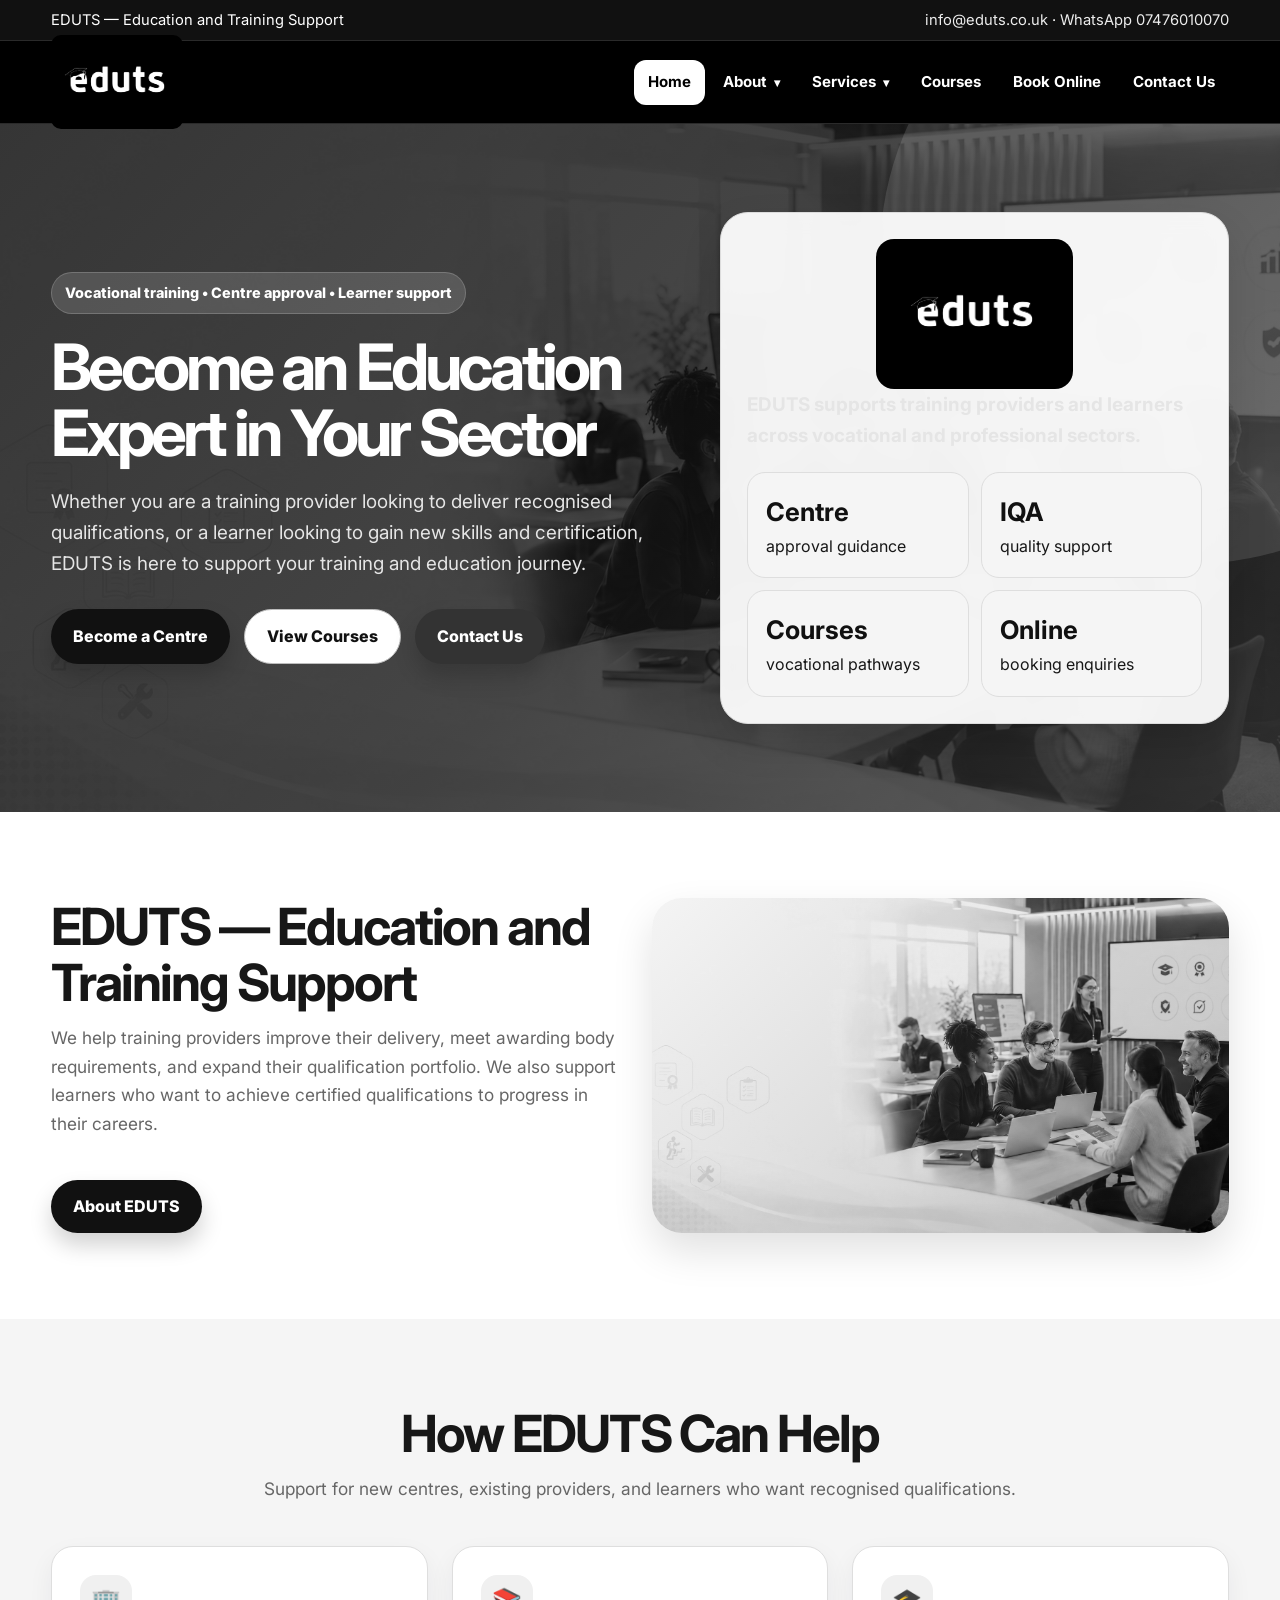
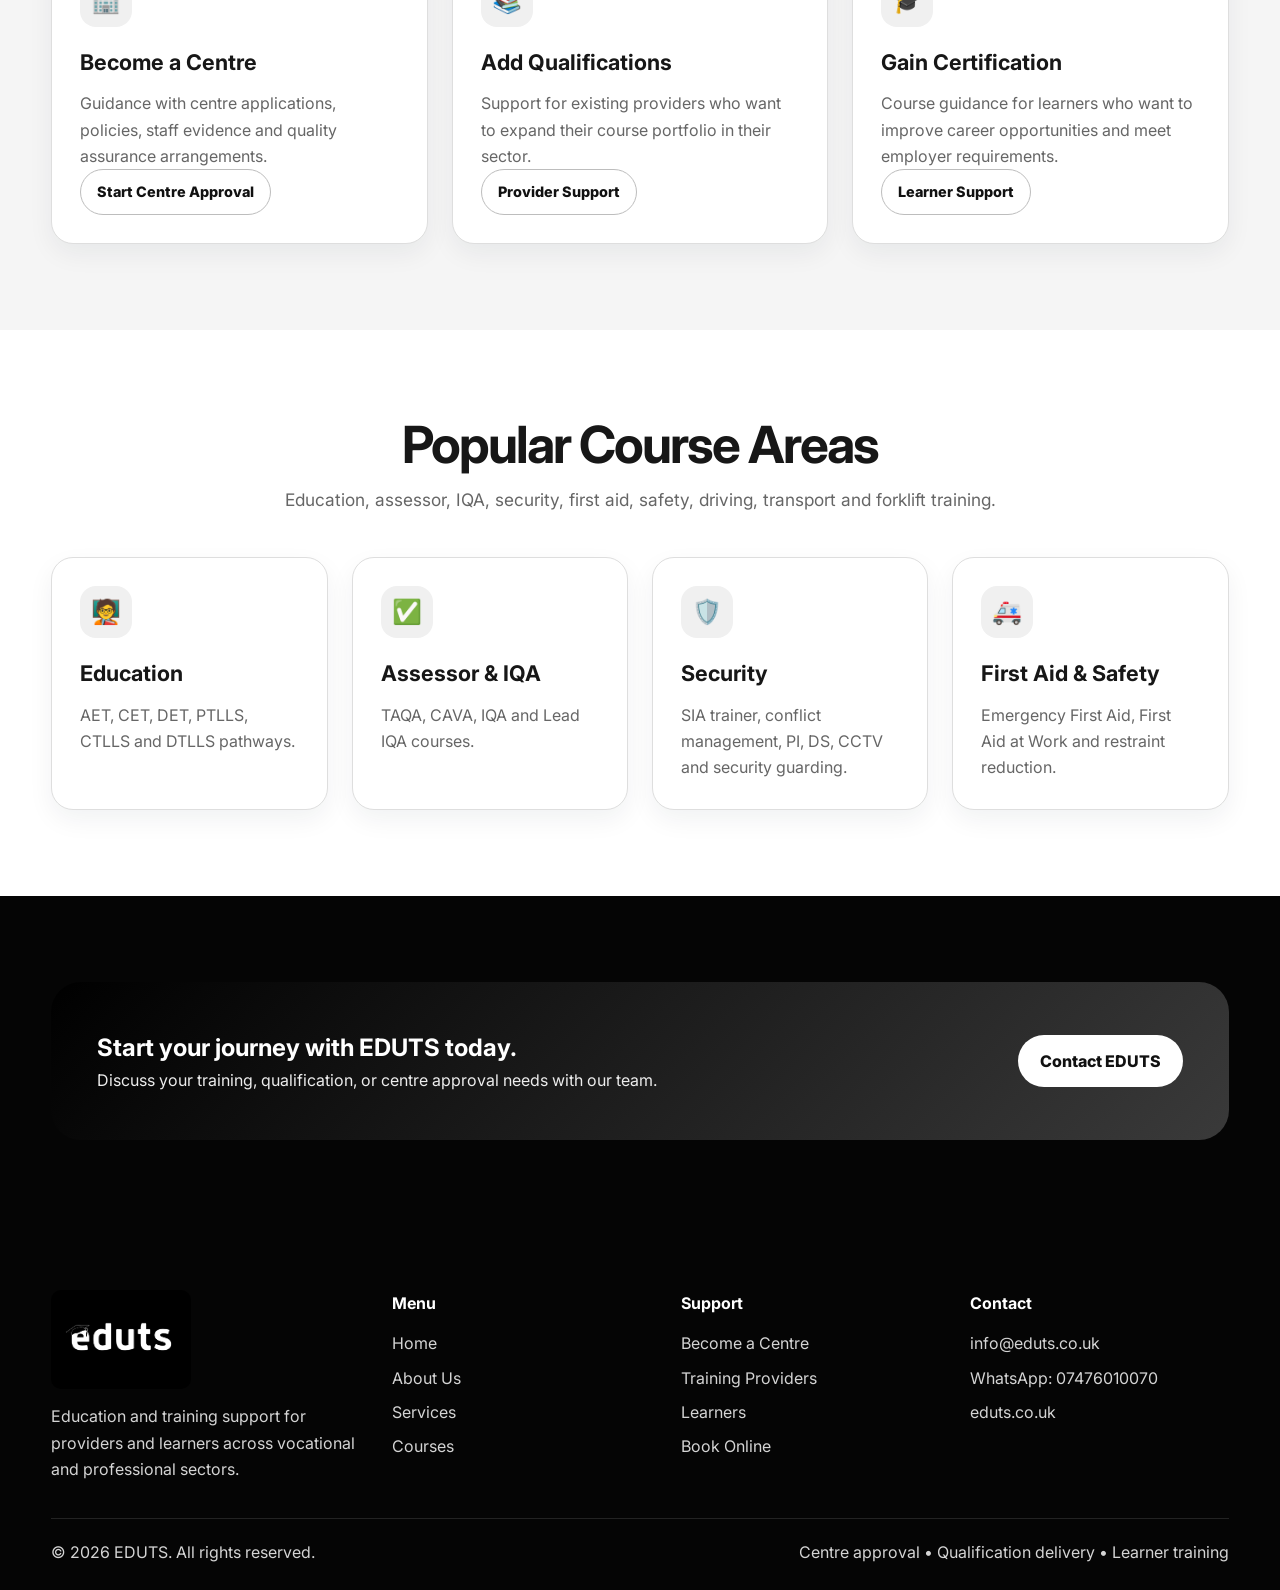
==== commit d47ef1d2: "Update index.html" ====
--- a/index.html
+++ b/index.html
@@ -15,45 +15,44 @@
 <body>
   <a class="skip-link" href="#main">Skip to content</a>
   <div class="top-bar"><div class="container"><span>EDUTS — Education and Training Support</span><span><a href="mailto:info@eduts.co.uk">info@eduts.co.uk</a> · <a href="https://wa.me/447476010070">WhatsApp 07476010070</a></span></div></div>
-  <header class="site-header">
-  <div class="container header-inner">
+  <header class="header">
+  <div class="container nav">
     <a href="index.html" class="logo">
       <img src="images/edutslogo2.png" alt="EDUTS Logo">
+      <span>EDUTS</span>
     </a>
 
-    <button class="menu-toggle" id="menuToggle" aria-label="Open menu">
+    <ul class="menu">
+      <li><a href="index.html">Home</a></li>
+
+      <li class="has-dropdown">
+        <a href="about.html">About</a>
+        <ul class="dropdown">
+          <li><a href="about.html">About EDUTS</a></li>
+          <li><a href="learners.html">For Learners</a></li>
+          <li><a href="training-providers.html">Training Providers</a></li>
+        </ul>
+      </li>
+
+      <li class="has-dropdown">
+        <a href="services.html">Services</a>
+        <ul class="dropdown">
+          <li><a href="services.html">Our Services</a></li>
+          <li><a href="become-a-centre.html">Become a Centre</a></li>
+          <li><a href="training-providers.html">Provider Support</a></li>
+        </ul>
+      </li>
+
+      <li><a href="courses.html">Courses</a></li>
+      <li><a href="book-online.html">Book Online</a></li>
+      <li><a href="contact.html">Contact Us</a></li>
+    </ul>
+
+    <button class="hamburger" aria-label="Open menu" aria-expanded="false">
       <span></span>
       <span></span>
       <span></span>
     </button>
-
-    <nav class="main-nav" id="mainNav">
-      <ul>
-        <li><a href="index.html">Home</a></li>
-
-        <li class="has-dropdown">
-          <a href="about.html">About</a>
-          <ul class="dropdown">
-            <li><a href="about.html">About EDUTS</a></li>
-            <li><a href="learners.html">For Learners</a></li>
-            <li><a href="training-providers.html">Training Providers</a></li>
-          </ul>
-        </li>
-
-        <li class="has-dropdown">
-          <a href="services.html">Services</a>
-          <ul class="dropdown">
-            <li><a href="services.html">Our Services</a></li>
-            <li><a href="become-a-centre.html">Become a Centre</a></li>
-            <li><a href="training-providers.html">Provider Support</a></li>
-          </ul>
-        </li>
-
-        <li><a href="courses.html">Courses</a></li>
-        <li><a href="book-online.html">Book Online</a></li>
-        <li><a href="contact.html" class="nav-btn">Contact Us</a></li>
-      </ul>
-    </nav>
   </div>
 </header>
 <main id="main">
--- a/css/style.css
+++ b/css/style.css
@@ -1,48 +1,998 @@
-':root{
-  --bg:#050505;
-  --bg-soft:#161616;
-  --card:#ffffff;
-  --text:#171717;
-  --muted:#666666;
-  --brand:#111111;
-  --brand-dark:#000000;
-  --accent:#6f6f6f;
-  --light:#f5f5f5;
-  --border:#dedede;
-  --success:#2f2f2f;
-  --shadow:0 18px 40px rgba(0,0,0,.12);
-  --radius:22px;
-}
-*{box-sizing:border-box;margin:0;padding:0}
-html{scroll-behavior:smooth}
-body{font-family:Inter,Arial,sans-serif;color:var(--text);background:#fff;line-height:1.65}
-a{text-decoration:none;color:inherit}
-img{max-width:100%;display:block}
-.container{width:min(1180px,92%);margin:auto}
-.skip-link{position:absolute;left:-999px;top:10px;background:#fff;color:#000;padding:10px;z-index:999}
-.skip-link:focus{left:10px}
-.top-bar{background:#111;color:#fff;font-size:.92rem;padding:8px 0;border-bottom:1px solid #2a2a2a}
-.top-bar .container{display:flex;justify-content:space-between;gap:18px;flex-wrap:wrap}
-.top-bar a{color:#fff;opacity:.92}.top-bar a:hover{opacity:1;color:#d9d9d9}
-.header{position:sticky;top:0;z-index:99;background:#000;backdrop-filter:blur(14px);border-bottom:1px solid #2a2a2a}
-.nav{height:82px;display:flex;align-items:center;justify-content:space-between;gap:18px}
-.logo{display:flex;align-items:center;gap:12px;font-weight:900;font-size:1.3rem}.logo img{width:132px;height:auto;border-radius:10px}.logo span{display:none}
-.menu{display:flex;align-items:center;gap:4px;list-style:none}.menu a{display:block;padding:10px 12px;border-radius:12px;color:#fff;font-weight:700;font-size:.94rem}.menu a:hover,.menu a.active{background:#fff;color:#000}
-.nav-actions{display:flex;align-items:center;gap:10px}.hamburger{display:none;border:1px solid #333;background:#111;border-radius:12px;padding:10px;cursor:pointer}.hamburger span{display:block;width:23px;height:2px;background:#fff;margin:5px 0}
-.btn{display:inline-flex;align-items:center;justify-content:center;gap:8px;border:0;border-radius:999px;padding:13px 22px;font-weight:800;cursor:pointer;transition:.25s;background:#111;color:#fff;box-shadow:0 12px 22px rgba(0,0,0,.18)}
-.btn:hover{transform:translateY(-2px);background:#000}.btn.secondary{background:#fff;color:#111;border:1px solid #bdbdbd;box-shadow:none}.btn.secondary:hover{background:#f1f1f1}.btn.dark{background:#333}.btn.small{padding:10px 16px;font-size:.9rem}.btn.full{width:100%}
-.hero{position:relative;isolation:isolate;background:linear-gradient(135deg,#000 0%,#151515 55%,#3a3a3a 100%);color:#fff;overflow:hidden}.hero:before{content:"";position:absolute;inset:0;background:url('../images/hero-education.jpg') center/cover no-repeat;opacity:.22;z-index:-2;filter:grayscale(1)}.hero:after{content:"";position:absolute;width:620px;height:620px;right:-220px;top:-180px;border-radius:50%;background:rgba(255,255,255,.12);z-index:-1}.hero-grid{display:grid;grid-template-columns:1.1fr .9fr;gap:48px;align-items:center;min-height:660px;padding:88px 0}.eyebrow{display:inline-flex;align-items:center;gap:8px;background:rgba(255,255,255,.14);border:1px solid rgba(255,255,255,.18);padding:8px 13px;border-radius:999px;font-weight:800;font-size:.9rem}.hero h1,.page-hero h1{font-size:clamp(2.5rem,5vw,5.2rem);line-height:1.03;letter-spacing:-.06em;margin:20px 0}.hero p{font-size:1.18rem;color:#e5e5e5;max-width:720px}.hero-buttons{display:flex;gap:14px;flex-wrap:wrap;margin-top:30px}.hero-card{background:rgba(255,255,255,.94);color:var(--text);border-radius:28px;padding:26px;box-shadow:var(--shadow);backdrop-filter:blur(10px);border:1px solid #dcdcdc}.hero-card img{height:150px;width:auto;margin:auto;background:#000;border-radius:18px;padding:18px}.quick-stats{display:grid;grid-template-columns:repeat(2,1fr);gap:12px;margin-top:20px}.stat{background:#f5f5f5;border:1px solid #dedede;border-radius:18px;padding:18px}.stat strong{font-size:1.6rem;display:block;color:#111}
-.section{padding:86px 0}.section.light{background:var(--light)}.section.dark{background:#050505;color:#fff}.section-head{max-width:780px;margin:0 auto 42px;text-align:center}.section-head.left{text-align:left;margin-left:0}.section-head h2{font-size:clamp(2rem,4vw,3.2rem);line-height:1.1;letter-spacing:-.04em;margin-bottom:14px}.section-head p{color:var(--muted);font-size:1.08rem}.dark .section-head p{color:#cbd5e1}
-.grid{display:grid;gap:24px}.grid-2{grid-template-columns:repeat(2,1fr)}.grid-3{grid-template-columns:repeat(3,1fr)}.grid-4{grid-template-columns:repeat(4,1fr)}
-.card{background:#fff;border:1px solid var(--border);border-radius:var(--radius);padding:28px;box-shadow:0 10px 26px rgba(12,28,54,.06);transition:.25s}.card:hover{transform:translateY(-4px);box-shadow:var(--shadow)}.card h3{font-size:1.35rem;margin-bottom:10px}.card p{color:var(--muted)}.icon{width:52px;height:52px;border-radius:16px;display:grid;place-items:center;background:#f0f0f0;color:#111;font-size:1.5rem;margin-bottom:18px}.list{list-style:none;margin-top:18px}.list li{padding:9px 0 9px 30px;position:relative;color:#475467}.list li:before{content:"✓";position:absolute;left:0;color:#111;font-weight:900}.dark .card{color:var(--text)}
-.page-hero{background:linear-gradient(135deg,#000,#333);color:#fff;padding:86px 0}.page-hero p{max-width:820px;color:#e5e5e5;font-size:1.15rem}.breadcrumb{font-size:.9rem;color:#d8d8d8;margin-bottom:12px}.breadcrumb a{color:#fff}
-.image-band{min-height:330px;border-radius:30px;background:linear-gradient(135deg,rgba(255,255,255,.18),rgba(0,0,0,.18)),url('../images/training-classroom.jpg') center/cover no-repeat;box-shadow:var(--shadow);filter:grayscale(1)}
-.tabs{display:flex;gap:10px;justify-content:center;flex-wrap:wrap;margin-bottom:30px}.tab-btn{border:1px solid #d0d0d0;background:#fff;border-radius:999px;padding:11px 18px;font-weight:800;cursor:pointer}.tab-btn.active{background:#111;color:#fff;border-color:#111}.tab-panel{display:none}.tab-panel.active{display:block}.course-toolbar{display:flex;gap:12px;flex-wrap:wrap;margin-bottom:24px}.course-toolbar input,.course-toolbar select,.form-control{width:100%;border:1px solid #d9e2f1;border-radius:14px;padding:13px 14px;font:inherit}.course-toolbar input{flex:1 1 280px}.course-toolbar select{flex:0 1 260px}.course-list{display:grid;grid-template-columns:repeat(3,1fr);gap:16px}.course-item{background:#fff;border:1px solid var(--border);border-radius:18px;padding:18px}.course-item strong{display:block;margin-bottom:6px}.tag{display:inline-flex;background:#f1f1f1;color:#111;border-radius:999px;padding:3px 9px;font-size:.78rem;font-weight:800}
-.steps{counter-reset:step}.step{position:relative;padding-left:80px}.step:before{counter-increment:step;content:counter(step);position:absolute;left:0;top:0;width:52px;height:52px;border-radius:50%;display:grid;place-items:center;background:#111;color:#fff;font-weight:900;font-size:1.2rem}.process-line{position:relative}.process-line:before{content:"";position:absolute;left:25px;top:54px;bottom:20px;width:2px;background:#d9d9d9}
-.faq-item{border:1px solid var(--border);border-radius:18px;background:#fff;margin-bottom:12px;overflow:hidden}.faq-question{width:100%;text-align:left;background:#fff;border:0;padding:18px 22px;font-weight:900;display:flex;justify-content:space-between;cursor:pointer}.faq-answer{max-height:0;overflow:hidden;transition:max-height .25s ease;padding:0 22px}.faq-item.open .faq-answer{max-height:240px;padding-bottom:20px}.faq-answer p{color:var(--muted)}
-.cta{background:linear-gradient(135deg,#000,#3a3a3a);color:#fff;border-radius:30px;padding:46px;display:grid;grid-template-columns:1fr auto;gap:22px;align-items:center}.cta p{color:#ededed}.cta .btn{background:#fff;color:#111;box-shadow:none}
-.contact-wrap{display:grid;grid-template-columns:.9fr 1.1fr;gap:28px}.contact-card{background:#050505;color:#fff;border-radius:26px;padding:32px}.contact-card a{color:#fff;text-decoration:underline;text-underline-offset:3px}.contact-form{background:#fff;border:1px solid var(--border);box-shadow:var(--shadow);border-radius:26px;padding:30px}.form-grid{display:grid;grid-template-columns:1fr 1fr;gap:16px}.form-group{margin-bottom:16px}.form-group label{display:block;font-weight:800;margin-bottom:7px}textarea.form-control{min-height:135px;resize:vertical}.form-message{margin-top:12px;font-weight:800}.map-placeholder{min-height:280px;border-radius:24px;background:linear-gradient(135deg,#f5f5f5,#dcdcdc),url('../images/map-placeholder.jpg') center/cover no-repeat;display:grid;place-items:center;color:#111;font-weight:900;text-align:center;padding:24px;filter:grayscale(1)}
-.footer{background:#050505;color:#d4d4d4;padding:64px 0 24px}.footer-grid{display:grid;grid-template-columns:1.2fr repeat(3,1fr);gap:30px}.footer img{width:140px;background:#000;border-radius:10px;margin-bottom:14px}.footer h4{color:#fff;margin-bottom:14px}.footer ul{list-style:none}.footer li{margin:8px 0}.footer a:hover{color:#fff}.footer-bottom{border-top:1px solid rgba(255,255,255,.12);margin-top:36px;padding-top:20px;display:flex;justify-content:space-between;gap:14px;flex-wrap:wrap}.back-top{position:fixed;right:18px;bottom:18px;width:46px;height:46px;border-radius:50%;border:0;background:#111;color:#fff;font-weight:900;box-shadow:var(--shadow);display:none;cursor:pointer}.back-top.show{display:block}
-.reveal{opacity:0;transform:translateY(18px);transition:.6s}.reveal.visible{opacity:1;transform:translateY(0)}
-@media (max-width:980px){.hero-grid,.grid-2,.grid-3,.grid-4,.contact-wrap,.footer-grid,.cta{grid-template-columns:1fr}.hero-grid{min-height:auto;padding:68px 0}.course-list{grid-template-columns:repeat(2,1fr)}.menu{position:fixed;top:118px;left:4%;right:4%;background:#000;border:1px solid #333;border-radius:20px;padding:14px;box-shadow:var(--shadow);display:none;flex-direction:column;align-items:stretch}.menu.open{display:flex}.hamburger{display:block}.nav .btn.small{display:none}.nav{height:74px}}
-@media (max-width:620px){.top-bar .container{justify-content:center;text-align:center}.hero-buttons,.cta .btn{width:100%}.btn{width:100%}.course-list,.form-grid{grid-template-columns:1fr}.section{padding:62px 0}.hero h1,.page-hero h1{font-size:2.45rem}.quick-stats{grid-template-columns:1fr}.cta{padding:28px}.logo img{width:112px}}
+:root {
+  --bg: #050505;
+  --bg-soft: #161616;
+  --card: #ffffff;
+  --text: #171717;
+  --muted: #666666;
+  --brand: #111111;
+  --brand-dark: #000000;
+  --accent: #6f6f6f;
+  --light: #f5f5f5;
+  --border: #dedede;
+  --success: #2f2f2f;
+  --shadow: 0 18px 40px rgba(0, 0, 0, 0.12);
+  --radius: 22px;
+}
+
+* {
+  box-sizing: border-box;
+  margin: 0;
+  padding: 0;
+}
+
+html {
+  scroll-behavior: smooth;
+}
+
+body {
+  font-family: Inter, Arial, sans-serif;
+  color: var(--text);
+  background: #fff;
+  line-height: 1.65;
+}
+
+a {
+  text-decoration: none;
+  color: inherit;
+}
+
+img {
+  max-width: 100%;
+  display: block;
+}
+
+.container {
+  width: min(1180px, 92%);
+  margin: auto;
+}
+
+.skip-link {
+  position: absolute;
+  left: -999px;
+  top: 10px;
+  background: #fff;
+  color: #000;
+  padding: 10px;
+  z-index: 999;
+}
+
+.skip-link:focus {
+  left: 10px;
+}
+
+/* Top Bar */
+.top-bar {
+  background: #111;
+  color: #fff;
+  font-size: 0.92rem;
+  padding: 8px 0;
+  border-bottom: 1px solid #2a2a2a;
+}
+
+.top-bar .container {
+  display: flex;
+  justify-content: space-between;
+  gap: 18px;
+  flex-wrap: wrap;
+}
+
+.top-bar a {
+  color: #fff;
+  opacity: 0.92;
+}
+
+.top-bar a:hover {
+  opacity: 1;
+  color: #d9d9d9;
+}
+
+/* Header */
+.header {
+  position: sticky;
+  top: 0;
+  z-index: 99;
+  background: #000;
+  border-bottom: 1px solid #2a2a2a;
+}
+
+.nav {
+  height: 82px;
+  display: flex;
+  align-items: center;
+  justify-content: space-between;
+  gap: 18px;
+}
+
+.logo {
+  display: flex;
+  align-items: center;
+  gap: 12px;
+  font-weight: 900;
+  font-size: 1.3rem;
+}
+
+.logo img {
+  width: 132px;
+  height: auto;
+  border-radius: 10px;
+}
+
+.logo span {
+  display: none;
+}
+
+/* Main Menu */
+.menu {
+  display: flex;
+  align-items: center;
+  gap: 4px;
+  list-style: none;
+}
+
+.menu li {
+  position: relative;
+}
+
+.menu a {
+  display: block;
+  padding: 10px 14px;
+  border-radius: 12px;
+  color: #fff;
+  font-weight: 700;
+  font-size: 0.94rem;
+  transition: all 0.25s ease;
+}
+
+.menu a:hover,
+.menu a.active {
+  background: #fff;
+  color: #000;
+}
+
+/* Dropdown Menu */
+.has-dropdown > a::after {
+  content: " ▾";
+  font-size: 0.75rem;
+  margin-left: 4px;
+}
+
+.dropdown {
+  position: absolute;
+  top: 100%;
+  left: 0;
+  min-width: 240px;
+  background: #111;
+  border: 1px solid #333;
+  border-radius: 0 0 14px 14px;
+  padding: 8px 0;
+  list-style: none;
+  display: none;
+  box-shadow: 0 14px 32px rgba(0, 0, 0, 0.35);
+}
+
+.dropdown li {
+  width: 100%;
+}
+
+.dropdown a {
+  padding: 12px 18px;
+  color: #fff;
+  font-size: 0.9rem;
+  font-weight: 700;
+  border-radius: 0;
+  white-space: nowrap;
+}
+
+.dropdown a:hover {
+  background: #fff;
+  color: #000;
+}
+
+.has-dropdown:hover .dropdown {
+  display: block;
+}
+
+/* Header Actions */
+.nav-actions {
+  display: flex;
+  align-items: center;
+  gap: 10px;
+}
+
+.hamburger {
+  display: none;
+  border: 1px solid #333;
+  background: #111;
+  border-radius: 12px;
+  padding: 10px;
+  cursor: pointer;
+}
+
+.hamburger span {
+  display: block;
+  width: 23px;
+  height: 2px;
+  background: #fff;
+  margin: 5px 0;
+}
+
+/* Buttons */
+.btn {
+  display: inline-flex;
+  align-items: center;
+  justify-content: center;
+  gap: 8px;
+  border: 0;
+  border-radius: 999px;
+  padding: 13px 22px;
+  font-weight: 800;
+  cursor: pointer;
+  transition: 0.25s;
+  background: #111;
+  color: #fff;
+  box-shadow: 0 12px 22px rgba(0, 0, 0, 0.18);
+}
+
+.btn:hover {
+  transform: translateY(-2px);
+  background: #000;
+}
+
+.btn.secondary {
+  background: #fff;
+  color: #111;
+  border: 1px solid #bdbdbd;
+  box-shadow: none;
+}
+
+.btn.secondary:hover {
+  background: #f1f1f1;
+}
+
+.btn.dark {
+  background: #333;
+}
+
+.btn.small {
+  padding: 10px 16px;
+  font-size: 0.9rem;
+}
+
+.btn.full {
+  width: 100%;
+}
+
+/* Hero */
+.hero {
+  position: relative;
+  isolation: isolate;
+  background: linear-gradient(135deg, #000 0%, #151515 55%, #3a3a3a 100%);
+  color: #fff;
+  overflow: hidden;
+}
+
+.hero::before {
+  content: "";
+  position: absolute;
+  inset: 0;
+  background: url("../images/hero-education.jpg") center/cover no-repeat;
+  opacity: 0.22;
+  z-index: -2;
+  filter: grayscale(1);
+}
+
+.hero::after {
+  content: "";
+  position: absolute;
+  width: 620px;
+  height: 620px;
+  right: -220px;
+  top: -180px;
+  border-radius: 50%;
+  background: rgba(255, 255, 255, 0.12);
+  z-index: -1;
+}
+
+.hero-grid {
+  display: grid;
+  grid-template-columns: 1.1fr 0.9fr;
+  gap: 48px;
+  align-items: center;
+  min-height: 660px;
+  padding: 88px 0;
+}
+
+.eyebrow {
+  display: inline-flex;
+  align-items: center;
+  gap: 8px;
+  background: rgba(255, 255, 255, 0.14);
+  border: 1px solid rgba(255, 255, 255, 0.18);
+  padding: 8px 13px;
+  border-radius: 999px;
+  font-weight: 800;
+  font-size: 0.9rem;
+}
+
+.hero h1,
+.page-hero h1 {
+  font-size: clamp(2.5rem, 5vw, 5.2rem);
+  line-height: 1.03;
+  letter-spacing: -0.06em;
+  margin: 20px 0;
+}
+
+.hero p {
+  font-size: 1.18rem;
+  color: #e5e5e5;
+  max-width: 720px;
+}
+
+.hero-buttons {
+  display: flex;
+  gap: 14px;
+  flex-wrap: wrap;
+  margin-top: 30px;
+}
+
+.hero-card {
+  background: rgba(255, 255, 255, 0.94);
+  color: var(--text);
+  border-radius: 28px;
+  padding: 26px;
+  box-shadow: var(--shadow);
+  backdrop-filter: blur(10px);
+  border: 1px solid #dcdcdc;
+}
+
+.hero-card img {
+  height: 150px;
+  width: auto;
+  margin: auto;
+  background: #000;
+  border-radius: 18px;
+  padding: 18px;
+}
+
+.quick-stats {
+  display: grid;
+  grid-template-columns: repeat(2, 1fr);
+  gap: 12px;
+  margin-top: 20px;
+}
+
+.stat {
+  background: #f5f5f5;
+  border: 1px solid #dedede;
+  border-radius: 18px;
+  padding: 18px;
+}
+
+.stat strong {
+  font-size: 1.6rem;
+  display: block;
+  color: #111;
+}
+
+/* Sections */
+.section {
+  padding: 86px 0;
+}
+
+.section.light {
+  background: var(--light);
+}
+
+.section.dark {
+  background: #050505;
+  color: #fff;
+}
+
+.section-head {
+  max-width: 780px;
+  margin: 0 auto 42px;
+  text-align: center;
+}
+
+.section-head.left {
+  text-align: left;
+  margin-left: 0;
+}
+
+.section-head h2 {
+  font-size: clamp(2rem, 4vw, 3.2rem);
+  line-height: 1.1;
+  letter-spacing: -0.04em;
+  margin-bottom: 14px;
+}
+
+.section-head p {
+  color: var(--muted);
+  font-size: 1.08rem;
+}
+
+.dark .section-head p {
+  color: #cbd5e1;
+}
+
+/* Grids */
+.grid {
+  display: grid;
+  gap: 24px;
+}
+
+.grid-2 {
+  grid-template-columns: repeat(2, 1fr);
+}
+
+.grid-3 {
+  grid-template-columns: repeat(3, 1fr);
+}
+
+.grid-4 {
+  grid-template-columns: repeat(4, 1fr);
+}
+
+/* Cards */
+.card {
+  background: #fff;
+  border: 1px solid var(--border);
+  border-radius: var(--radius);
+  padding: 28px;
+  box-shadow: 0 10px 26px rgba(12, 28, 54, 0.06);
+  transition: 0.25s;
+}
+
+.card:hover {
+  transform: translateY(-4px);
+  box-shadow: var(--shadow);
+}
+
+.card h3 {
+  font-size: 1.35rem;
+  margin-bottom: 10px;
+}
+
+.card p {
+  color: var(--muted);
+}
+
+.icon {
+  width: 52px;
+  height: 52px;
+  border-radius: 16px;
+  display: grid;
+  place-items: center;
+  background: #f0f0f0;
+  color: #111;
+  font-size: 1.5rem;
+  margin-bottom: 18px;
+}
+
+.list {
+  list-style: none;
+  margin-top: 18px;
+}
+
+.list li {
+  padding: 9px 0 9px 30px;
+  position: relative;
+  color: #475467;
+}
+
+.list li::before {
+  content: "✓";
+  position: absolute;
+  left: 0;
+  color: #111;
+  font-weight: 900;
+}
+
+.dark .card {
+  color: var(--text);
+}
+
+/* Page Hero */
+.page-hero {
+  background: linear-gradient(135deg, #000, #333);
+  color: #fff;
+  padding: 86px 0;
+}
+
+.page-hero p {
+  max-width: 820px;
+  color: #e5e5e5;
+  font-size: 1.15rem;
+}
+
+.breadcrumb {
+  font-size: 0.9rem;
+  color: #d8d8d8;
+  margin-bottom: 12px;
+}
+
+.breadcrumb a {
+  color: #fff;
+}
+
+/* Images */
+.image-band {
+  min-height: 330px;
+  border-radius: 30px;
+  background: linear-gradient(135deg, rgba(255, 255, 255, 0.18), rgba(0, 0, 0, 0.18)),
+    url("../images/training-classroom.jpg") center/cover no-repeat;
+  box-shadow: var(--shadow);
+  filter: grayscale(1);
+}
+
+/* Tabs */
+.tabs {
+  display: flex;
+  gap: 10px;
+  justify-content: center;
+  flex-wrap: wrap;
+  margin-bottom: 30px;
+}
+
+.tab-btn {
+  border: 1px solid #d0d0d0;
+  background: #fff;
+  border-radius: 999px;
+  padding: 11px 18px;
+  font-weight: 800;
+  cursor: pointer;
+}
+
+.tab-btn.active {
+  background: #111;
+  color: #fff;
+  border-color: #111;
+}
+
+.tab-panel {
+  display: none;
+}
+
+.tab-panel.active {
+  display: block;
+}
+
+/* Courses */
+.course-toolbar {
+  display: flex;
+  gap: 12px;
+  flex-wrap: wrap;
+  margin-bottom: 24px;
+}
+
+.course-toolbar input,
+.course-toolbar select,
+.form-control {
+  width: 100%;
+  border: 1px solid #d9e2f1;
+  border-radius: 14px;
+  padding: 13px 14px;
+  font: inherit;
+}
+
+.course-toolbar input {
+  flex: 1 1 280px;
+}
+
+.course-toolbar select {
+  flex: 0 1 260px;
+}
+
+.course-list {
+  display: grid;
+  grid-template-columns: repeat(3, 1fr);
+  gap: 16px;
+}
+
+.course-item {
+  background: #fff;
+  border: 1px solid var(--border);
+  border-radius: 18px;
+  padding: 18px;
+}
+
+.course-item strong {
+  display: block;
+  margin-bottom: 6px;
+}
+
+.tag {
+  display: inline-flex;
+  background: #f1f1f1;
+  color: #111;
+  border-radius: 999px;
+  padding: 3px 9px;
+  font-size: 0.78rem;
+  font-weight: 800;
+}
+
+/* Steps */
+.steps {
+  counter-reset: step;
+}
+
+.step {
+  position: relative;
+  padding-left: 80px;
+}
+
+.step::before {
+  counter-increment: step;
+  content: counter(step);
+  position: absolute;
+  left: 0;
+  top: 0;
+  width: 52px;
+  height: 52px;
+  border-radius: 50%;
+  display: grid;
+  place-items: center;
+  background: #111;
+  color: #fff;
+  font-weight: 900;
+  font-size: 1.2rem;
+}
+
+.process-line {
+  position: relative;
+}
+
+.process-line::before {
+  content: "";
+  position: absolute;
+  left: 25px;
+  top: 54px;
+  bottom: 20px;
+  width: 2px;
+  background: #d9d9d9;
+}
+
+/* FAQ */
+.faq-item {
+  border: 1px solid var(--border);
+  border-radius: 18px;
+  background: #fff;
+  margin-bottom: 12px;
+  overflow: hidden;
+}
+
+.faq-question {
+  width: 100%;
+  text-align: left;
+  background: #fff;
+  border: 0;
+  padding: 18px 22px;
+  font-weight: 900;
+  display: flex;
+  justify-content: space-between;
+  cursor: pointer;
+}
+
+.faq-answer {
+  max-height: 0;
+  overflow: hidden;
+  transition: max-height 0.25s ease;
+  padding: 0 22px;
+}
+
+.faq-item.open .faq-answer {
+  max-height: 240px;
+  padding-bottom: 20px;
+}
+
+.faq-answer p {
+  color: var(--muted);
+}
+
+/* CTA */
+.cta {
+  background: linear-gradient(135deg, #000, #3a3a3a);
+  color: #fff;
+  border-radius: 30px;
+  padding: 46px;
+  display: grid;
+  grid-template-columns: 1fr auto;
+  gap: 22px;
+  align-items: center;
+}
+
+.cta p {
+  color: #ededed;
+}
+
+.cta .btn {
+  background: #fff;
+  color: #111;
+  box-shadow: none;
+}
+
+/* Contact */
+.contact-wrap {
+  display: grid;
+  grid-template-columns: 0.9fr 1.1fr;
+  gap: 28px;
+}
+
+.contact-card {
+  background: #050505;
+  color: #fff;
+  border-radius: 26px;
+  padding: 32px;
+}
+
+.contact-card a {
+  color: #fff;
+  text-decoration: underline;
+  text-underline-offset: 3px;
+}
+
+.contact-form {
+  background: #fff;
+  border: 1px solid var(--border);
+  box-shadow: var(--shadow);
+  border-radius: 26px;
+  padding: 30px;
+}
+
+.form-grid {
+  display: grid;
+  grid-template-columns: 1fr 1fr;
+  gap: 16px;
+}
+
+.form-group {
+  margin-bottom: 16px;
+}
+
+.form-group label {
+  display: block;
+  font-weight: 800;
+  margin-bottom: 7px;
+}
+
+textarea.form-control {
+  min-height: 135px;
+  resize: vertical;
+}
+
+.form-message {
+  margin-top: 12px;
+  font-weight: 800;
+}
+
+.map-placeholder {
+  min-height: 280px;
+  border-radius: 24px;
+  background: linear-gradient(135deg, #f5f5f5, #dcdcdc),
+    url("../images/map-placeholder.jpg") center/cover no-repeat;
+  display: grid;
+  place-items: center;
+  color: #111;
+  font-weight: 900;
+  text-align: center;
+  padding: 24px;
+  filter: grayscale(1);
+}
+
+/* Footer */
+.footer {
+  background: #050505;
+  color: #d4d4d4;
+  padding: 64px 0 24px;
+}
+
+.footer-grid {
+  display: grid;
+  grid-template-columns: 1.2fr repeat(3, 1fr);
+  gap: 30px;
+}
+
+.footer img {
+  width: 140px;
+  background: #000;
+  border-radius: 10px;
+  margin-bottom: 14px;
+}
+
+.footer h4 {
+  color: #fff;
+  margin-bottom: 14px;
+}
+
+.footer ul {
+  list-style: none;
+}
+
+.footer li {
+  margin: 8px 0;
+}
+
+.footer a:hover {
+  color: #fff;
+}
+
+.footer-bottom {
+  border-top: 1px solid rgba(255, 255, 255, 0.12);
+  margin-top: 36px;
+  padding-top: 20px;
+  display: flex;
+  justify-content: space-between;
+  gap: 14px;
+  flex-wrap: wrap;
+}
+
+/* Back To Top */
+.back-top {
+  position: fixed;
+  right: 18px;
+  bottom: 18px;
+  width: 46px;
+  height: 46px;
+  border-radius: 50%;
+  border: 0;
+  background: #111;
+  color: #fff;
+  font-weight: 900;
+  box-shadow: var(--shadow);
+  display: none;
+  cursor: pointer;
+}
+
+.back-top.show {
+  display: block;
+}
+
+/* Reveal Animation */
+.reveal {
+  opacity: 0;
+  transform: translateY(18px);
+  transition: 0.6s;
+}
+
+.reveal.visible {
+  opacity: 1;
+  transform: translateY(0);
+}
+
+/* Tablet */
+@media (max-width: 980px) {
+  .hero-grid,
+  .grid-2,
+  .grid-3,
+  .grid-4,
+  .contact-wrap,
+  .footer-grid,
+  .cta {
+    grid-template-columns: 1fr;
+  }
+
+  .hero-grid {
+    min-height: auto;
+    padding: 68px 0;
+  }
+
+  .course-list {
+    grid-template-columns: repeat(2, 1fr);
+  }
+
+  .nav {
+    height: 74px;
+  }
+
+  .hamburger {
+    display: block;
+  }
+
+  .nav .btn.small {
+    display: none;
+  }
+
+  .menu {
+    position: fixed;
+    top: 118px;
+    left: 4%;
+    right: 4%;
+    background: #000;
+    border: 1px solid #333;
+    border-radius: 20px;
+    padding: 14px;
+    box-shadow: var(--shadow);
+    display: none;
+    flex-direction: column;
+    align-items: stretch;
+    gap: 0;
+  }
+
+  .menu.open {
+    display: flex;
+  }
+
+  .menu a {
+    padding: 14px 16px;
+    border-radius: 12px;
+    border-bottom: 1px solid #1f1f1f;
+  }
+
+  .has-dropdown > a::after {
+    float: right;
+  }
+
+  .dropdown {
+    position: static;
+    display: none;
+    min-width: 100%;
+    background: #171717;
+    border: 0;
+    border-radius: 12px;
+    box-shadow: none;
+    padding: 6px 0;
+    margin: 4px 0 8px;
+  }
+
+  .has-dropdown:hover .dropdown {
+    display: none;
+  }
+
+  .has-dropdown.open .dropdown {
+    display: block;
+  }
+
+  .dropdown a {
+    padding: 12px 22px;
+    color: #e8e8e8;
+    font-size: 0.9rem;
+    border-bottom: 0;
+  }
+}
+
+/* Mobile */
+@media (max-width: 620px) {
+  .top-bar .container {
+    justify-content: center;
+    text-align: center;
+  }
+
+  .hero-buttons,
+  .cta .btn {
+    width: 100%;
+  }
+
+  .btn {
+    width: 100%;
+  }
+
+  .course-list,
+  .form-grid {
+    grid-template-columns: 1fr;
+  }
+
+  .section {
+    padding: 62px 0;
+  }
+
+  .hero h1,
+  .page-hero h1 {
+    font-size: 2.45rem;
+  }
+
+  .quick-stats {
+    grid-template-columns: 1fr;
+  }
+
+  .cta {
+    padding: 28px;
+  }
+
+  .logo img {
+    width: 112px;
+  }
+
+  .menu {
+    top: 110px;
+  }
+}
